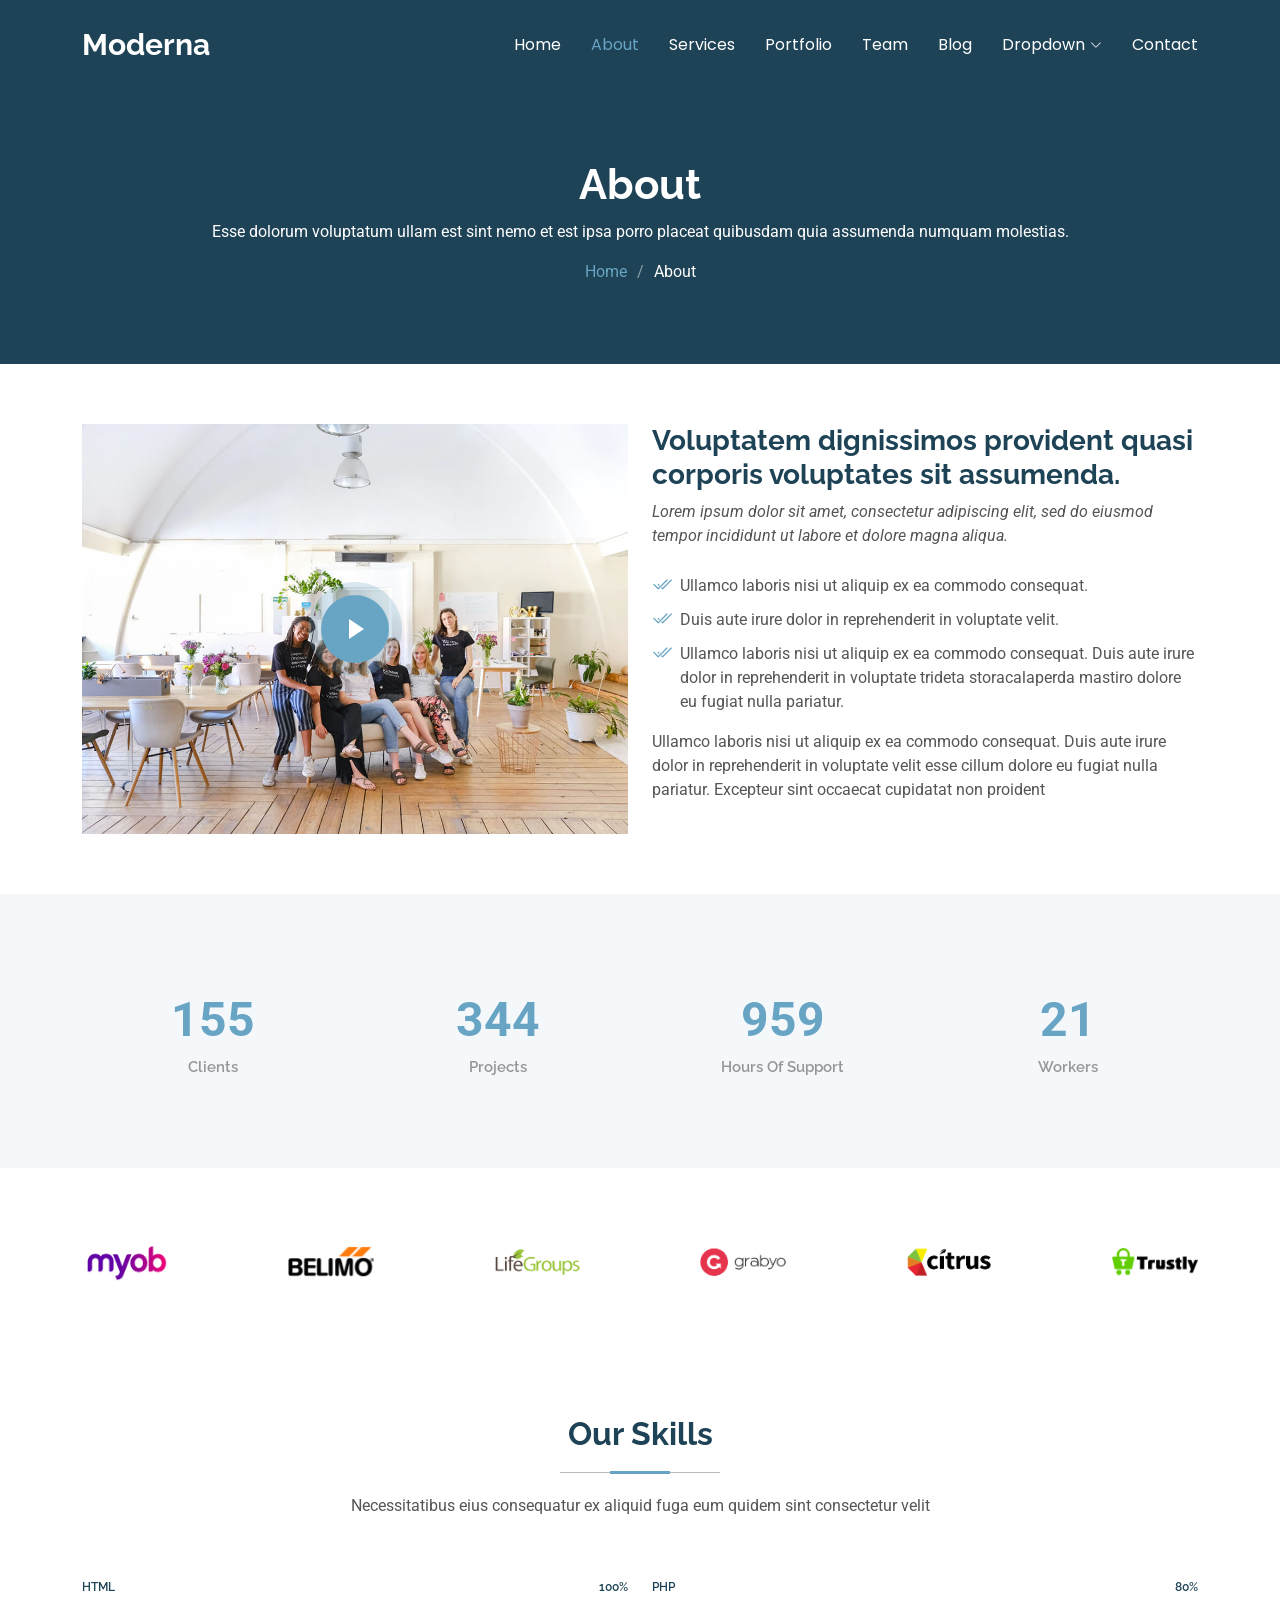
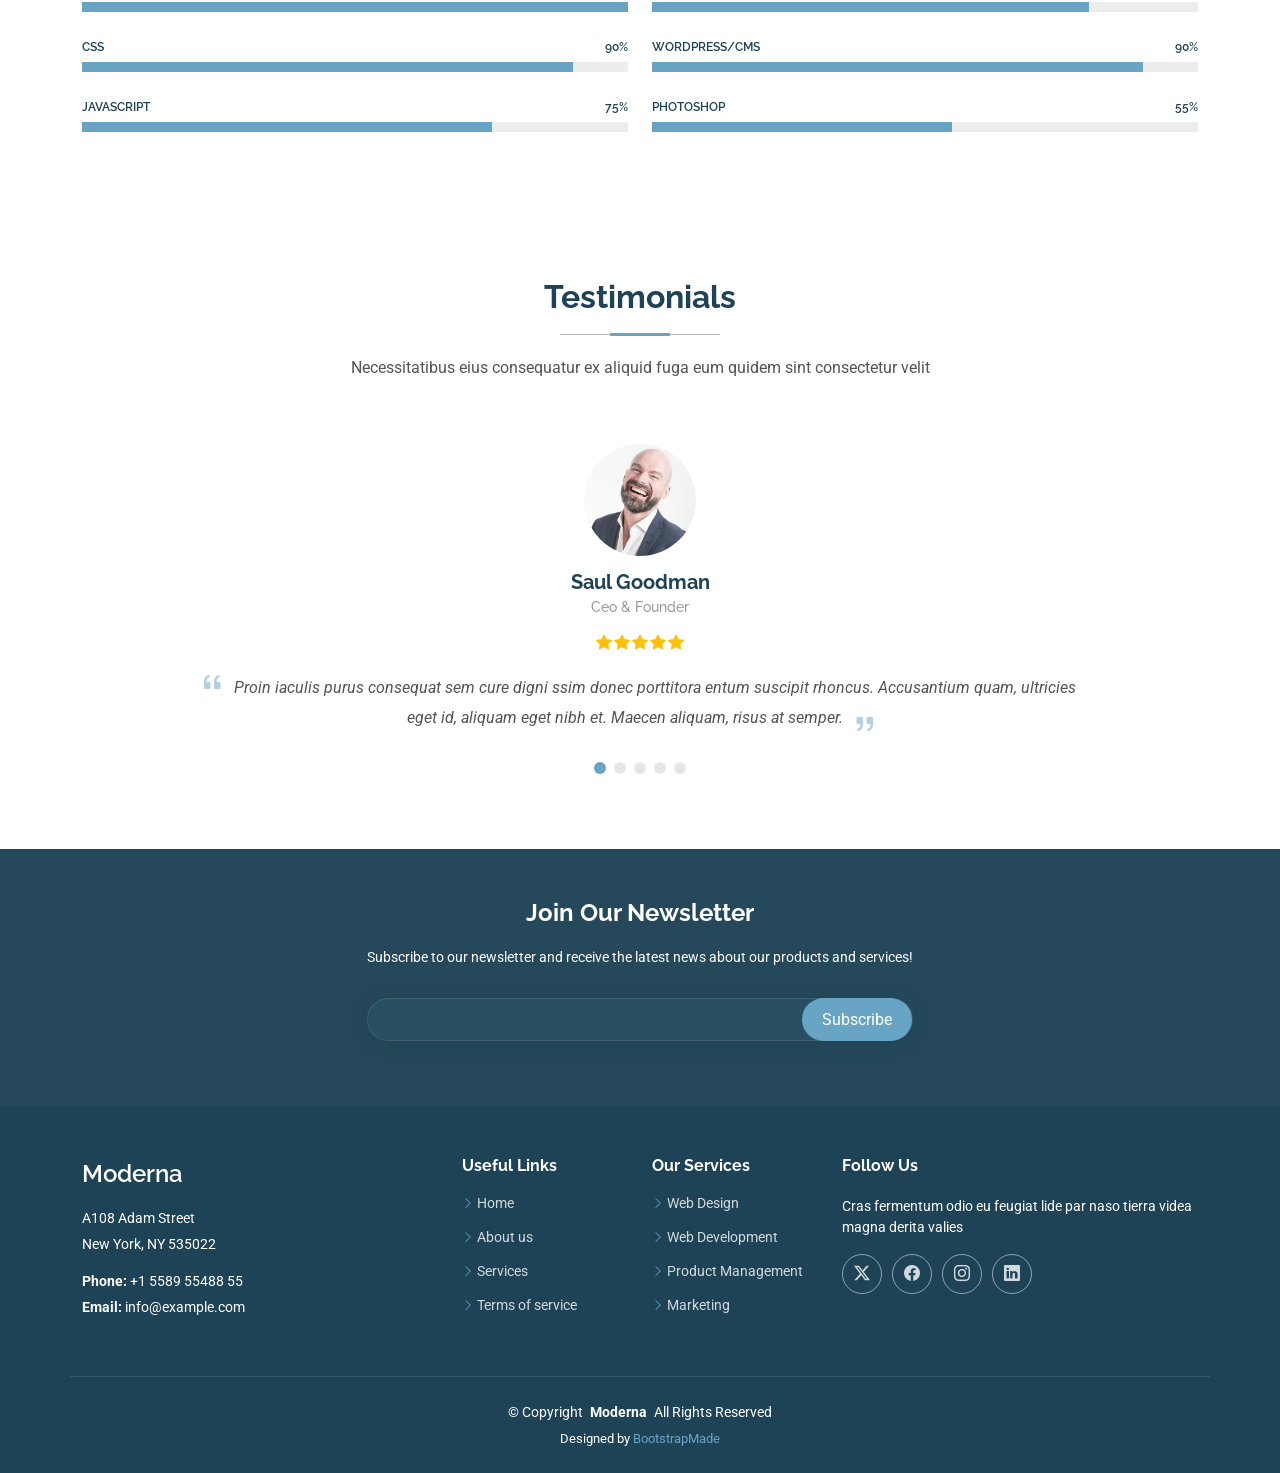
==== PubliExito/about.html @ c6a55972 "feat(front): Config gitignore" ====
<!DOCTYPE html>
<html lang="en">

<head>
  <meta charset="utf-8">
  <meta content="width=device-width, initial-scale=1.0" name="viewport">
  <title>About - Moderna Bootstrap Template</title>
  <meta name="description" content="">
  <meta name="keywords" content="">

  <!-- Favicons -->
  <link href="assets/img/favicon.png" rel="icon">
  <link href="assets/img/apple-touch-icon.png" rel="apple-touch-icon">

  <!-- Fonts -->
  <link href="https://fonts.googleapis.com" rel="preconnect">
  <link href="https://fonts.gstatic.com" rel="preconnect" crossorigin>
  <link href="https://fonts.googleapis.com/css2?family=Roboto:ital,wght@0,100;0,300;0,400;0,500;0,700;0,900;1,100;1,300;1,400;1,500;1,700;1,900&family=Poppins:ital,wght@0,100;0,200;0,300;0,400;0,500;0,600;0,700;0,800;0,900;1,100;1,200;1,300;1,400;1,500;1,600;1,700;1,800;1,900&family=Raleway:ital,wght@0,100;0,200;0,300;0,400;0,500;0,600;0,700;0,800;0,900;1,100;1,200;1,300;1,400;1,500;1,600;1,700;1,800;1,900&display=swap" rel="stylesheet">

  <!-- Vendor CSS Files -->
  <link href="assets/vendor/bootstrap/css/bootstrap.min.css" rel="stylesheet">
  <link href="assets/vendor/bootstrap-icons/bootstrap-icons.css" rel="stylesheet">
  <link href="assets/vendor/aos/aos.css" rel="stylesheet">
  <link href="assets/vendor/glightbox/css/glightbox.min.css" rel="stylesheet">
  <link href="assets/vendor/swiper/swiper-bundle.min.css" rel="stylesheet">

  <!-- Main CSS File -->
  <link href="assets/css/main.css" rel="stylesheet">

  <!-- =======================================================
  * Template Name: Moderna
  * Template URL: https://bootstrapmade.com/free-bootstrap-template-corporate-moderna/
  * Updated: Aug 07 2024 with Bootstrap v5.3.3
  * Author: BootstrapMade.com
  * License: https://bootstrapmade.com/license/
  ======================================================== -->
</head>

<body class="about-page">

  <header id="header" class="header d-flex align-items-center fixed-top">
    <div class="container-fluid container-xl position-relative d-flex align-items-center justify-content-between">

      <a href="index.html" class="logo d-flex align-items-center">
        <!-- Uncomment the line below if you also wish to use an image logo -->
        <!-- <img src="assets/img/logo.png" alt=""> -->
        <h1 class="sitename">Moderna</h1>
      </a>

      <nav id="navmenu" class="navmenu">
        <ul>
          <li><a href="index.html">Home</a></li>
          <li><a href="about.html" class="active">About</a></li>
          <li><a href="services.html">Services</a></li>
          <li><a href="portfolio.html">Portfolio</a></li>
          <li><a href="team.html">Team</a></li>
          <li><a href="blog.html">Blog</a></li>
          <li class="dropdown"><a href="#"><span>Dropdown</span> <i class="bi bi-chevron-down toggle-dropdown"></i></a>
            <ul>
              <li><a href="#">Dropdown 1</a></li>
              <li class="dropdown"><a href="#"><span>Deep Dropdown</span> <i class="bi bi-chevron-down toggle-dropdown"></i></a>
                <ul>
                  <li><a href="#">Deep Dropdown 1</a></li>
                  <li><a href="#">Deep Dropdown 2</a></li>
                  <li><a href="#">Deep Dropdown 3</a></li>
                  <li><a href="#">Deep Dropdown 4</a></li>
                  <li><a href="#">Deep Dropdown 5</a></li>
                </ul>
              </li>
              <li><a href="#">Dropdown 2</a></li>
              <li><a href="#">Dropdown 3</a></li>
              <li><a href="#">Dropdown 4</a></li>
            </ul>
          </li>
          <li><a href="contact.html">Contact</a></li>
        </ul>
        <i class="mobile-nav-toggle d-xl-none bi bi-list"></i>
      </nav>

    </div>
  </header>

  <main class="main">

    <!-- Page Title -->
    <div class="page-title dark-background">
      <div class="container position-relative">
        <h1>About</h1>
        <p>Esse dolorum voluptatum ullam est sint nemo et est ipsa porro placeat quibusdam quia assumenda numquam molestias.</p>
        <nav class="breadcrumbs">
          <ol>
            <li><a href="index.html">Home</a></li>
            <li class="current">About</li>
          </ol>
        </nav>
      </div>
    </div><!-- End Page Title -->

    <!-- About Section -->
    <section id="about" class="about section">

      <div class="container">

        <div class="row gy-4">
          <div class="col-lg-6 position-relative align-self-start" data-aos="fade-up" data-aos-delay="100">
            <img src="assets/img/about.jpg" class="img-fluid" alt="">
            <a href="https://www.youtube.com/watch?v=Y7f98aduVJ8" class="glightbox pulsating-play-btn"></a>
          </div>
          <div class="col-lg-6 content" data-aos="fade-up" data-aos-delay="200">
            <h3>Voluptatem dignissimos provident quasi corporis voluptates sit assumenda.</h3>
            <p class="fst-italic">
              Lorem ipsum dolor sit amet, consectetur adipiscing elit, sed do eiusmod tempor incididunt ut labore et dolore
              magna aliqua.
            </p>
            <ul>
              <li><i class="bi bi-check2-all"></i> <span>Ullamco laboris nisi ut aliquip ex ea commodo consequat.</span></li>
              <li><i class="bi bi-check2-all"></i> <span>Duis aute irure dolor in reprehenderit in voluptate velit.</span></li>
              <li><i class="bi bi-check2-all"></i> <span>Ullamco laboris nisi ut aliquip ex ea commodo consequat. Duis aute irure dolor in reprehenderit in voluptate trideta storacalaperda mastiro dolore eu fugiat nulla pariatur.</span></li>
            </ul>
            <p>
              Ullamco laboris nisi ut aliquip ex ea commodo consequat. Duis aute irure dolor in reprehenderit in voluptate
              velit esse cillum dolore eu fugiat nulla pariatur. Excepteur sint occaecat cupidatat non proident
            </p>
          </div>
        </div>

      </div>

    </section><!-- /About Section -->

    <!-- Stats Section -->
    <section id="stats" class="stats section light-background">

      <div class="container" data-aos="fade-up" data-aos-delay="100">

        <div class="row gy-4">

          <div class="col-lg-3 col-md-6">
            <div class="stats-item text-center w-100 h-100">
              <span data-purecounter-start="0" data-purecounter-end="232" data-purecounter-duration="1" class="purecounter"></span>
              <p>Clients</p>
            </div>
          </div><!-- End Stats Item -->

          <div class="col-lg-3 col-md-6">
            <div class="stats-item text-center w-100 h-100">
              <span data-purecounter-start="0" data-purecounter-end="521" data-purecounter-duration="1" class="purecounter"></span>
              <p>Projects</p>
            </div>
          </div><!-- End Stats Item -->

          <div class="col-lg-3 col-md-6">
            <div class="stats-item text-center w-100 h-100">
              <span data-purecounter-start="0" data-purecounter-end="1453" data-purecounter-duration="1" class="purecounter"></span>
              <p>Hours Of Support</p>
            </div>
          </div><!-- End Stats Item -->

          <div class="col-lg-3 col-md-6">
            <div class="stats-item text-center w-100 h-100">
              <span data-purecounter-start="0" data-purecounter-end="32" data-purecounter-duration="1" class="purecounter"></span>
              <p>Workers</p>
            </div>
          </div><!-- End Stats Item -->

        </div>

      </div>

    </section><!-- /Stats Section -->

    <!-- Clients Section -->
    <section id="clients" class="clients section">

      <div class="container">

        <div class="swiper init-swiper">
          <script type="application/json" class="swiper-config">
            {
              "loop": true,
              "speed": 600,
              "autoplay": {
                "delay": 5000
              },
              "slidesPerView": "auto",
              "pagination": {
                "el": ".swiper-pagination",
                "type": "bullets",
                "clickable": true
              },
              "breakpoints": {
                "320": {
                  "slidesPerView": 2,
                  "spaceBetween": 40
                },
                "480": {
                  "slidesPerView": 3,
                  "spaceBetween": 60
                },
                "640": {
                  "slidesPerView": 4,
                  "spaceBetween": 80
                },
                "992": {
                  "slidesPerView": 6,
                  "spaceBetween": 120
                }
              }
            }
          </script>
          <div class="swiper-wrapper align-items-center">
            <div class="swiper-slide"><img src="assets/img/clients/client-1.png" class="img-fluid" alt=""></div>
            <div class="swiper-slide"><img src="assets/img/clients/client-2.png" class="img-fluid" alt=""></div>
            <div class="swiper-slide"><img src="assets/img/clients/client-3.png" class="img-fluid" alt=""></div>
            <div class="swiper-slide"><img src="assets/img/clients/client-4.png" class="img-fluid" alt=""></div>
            <div class="swiper-slide"><img src="assets/img/clients/client-5.png" class="img-fluid" alt=""></div>
            <div class="swiper-slide"><img src="assets/img/clients/client-6.png" class="img-fluid" alt=""></div>
            <div class="swiper-slide"><img src="assets/img/clients/client-7.png" class="img-fluid" alt=""></div>
            <div class="swiper-slide"><img src="assets/img/clients/client-8.png" class="img-fluid" alt=""></div>
          </div>
        </div>

      </div>

    </section><!-- /Clients Section -->

    <!-- Skills Section -->
    <section id="skills" class="skills section">

      <!-- Section Title -->
      <div class="container section-title" data-aos="fade-up">
        <h2>Our Skills</h2>
        <p>Necessitatibus eius consequatur ex aliquid fuga eum quidem sint consectetur velit</p>
      </div><!-- End Section Title -->

      <div class="container" data-aos="fade-up" data-aos-delay="100">

        <div class="row skills-content skills-animation">

          <div class="col-lg-6">

            <div class="progress">
              <span class="skill"><span>HTML</span> <i class="val">100%</i></span>
              <div class="progress-bar-wrap">
                <div class="progress-bar" role="progressbar" aria-valuenow="100" aria-valuemin="0" aria-valuemax="100"></div>
              </div>
            </div><!-- End Skills Item -->

            <div class="progress">
              <span class="skill"><span>CSS</span> <i class="val">90%</i></span>
              <div class="progress-bar-wrap">
                <div class="progress-bar" role="progressbar" aria-valuenow="90" aria-valuemin="0" aria-valuemax="100"></div>
              </div>
            </div><!-- End Skills Item -->

            <div class="progress">
              <span class="skill"><span>JavaScript</span> <i class="val">75%</i></span>
              <div class="progress-bar-wrap">
                <div class="progress-bar" role="progressbar" aria-valuenow="75" aria-valuemin="0" aria-valuemax="100"></div>
              </div>
            </div><!-- End Skills Item -->

          </div>

          <div class="col-lg-6">

            <div class="progress">
              <span class="skill"><span>PHP</span> <i class="val">80%</i></span>
              <div class="progress-bar-wrap">
                <div class="progress-bar" role="progressbar" aria-valuenow="80" aria-valuemin="0" aria-valuemax="100"></div>
              </div>
            </div><!-- End Skills Item -->

            <div class="progress">
              <span class="skill"><span>WordPress/CMS</span> <i class="val">90%</i></span>
              <div class="progress-bar-wrap">
                <div class="progress-bar" role="progressbar" aria-valuenow="90" aria-valuemin="0" aria-valuemax="100"></div>
              </div>
            </div><!-- End Skills Item -->

            <div class="progress">
              <span class="skill"><span>Photoshop</span> <i class="val">55%</i></span>
              <div class="progress-bar-wrap">
                <div class="progress-bar" role="progressbar" aria-valuenow="55" aria-valuemin="0" aria-valuemax="100"></div>
              </div>
            </div><!-- End Skills Item -->

          </div>

        </div>

      </div>

    </section><!-- /Skills Section -->

    <!-- Testimonials Section -->
    <section id="testimonials" class="testimonials section">

      <!-- Section Title -->
      <div class="container section-title" data-aos="fade-up">
        <h2>Testimonials</h2>
        <p>Necessitatibus eius consequatur ex aliquid fuga eum quidem sint consectetur velit</p>
      </div><!-- End Section Title -->

      <div class="container" data-aos="fade-up" data-aos-delay="100">

        <div class="swiper init-swiper">
          <script type="application/json" class="swiper-config">
            {
              "loop": true,
              "speed": 600,
              "autoplay": {
                "delay": 5000
              },
              "slidesPerView": "auto",
              "pagination": {
                "el": ".swiper-pagination",
                "type": "bullets",
                "clickable": true
              }
            }
          </script>
          <div class="swiper-wrapper">

            <div class="swiper-slide">
              <div class="testimonial-item">
                <img src="assets/img/testimonials/testimonials-1.jpg" class="testimonial-img" alt="">
                <h3>Saul Goodman</h3>
                <h4>Ceo &amp; Founder</h4>
                <div class="stars">
                  <i class="bi bi-star-fill"></i><i class="bi bi-star-fill"></i><i class="bi bi-star-fill"></i><i class="bi bi-star-fill"></i><i class="bi bi-star-fill"></i>
                </div>
                <p>
                  <i class="bi bi-quote quote-icon-left"></i>
                  <span>Proin iaculis purus consequat sem cure digni ssim donec porttitora entum suscipit rhoncus. Accusantium quam, ultricies eget id, aliquam eget nibh et. Maecen aliquam, risus at semper.</span>
                  <i class="bi bi-quote quote-icon-right"></i>
                </p>
              </div>
            </div><!-- End testimonial item -->

            <div class="swiper-slide">
              <div class="testimonial-item">
                <img src="assets/img/testimonials/testimonials-2.jpg" class="testimonial-img" alt="">
                <h3>Sara Wilsson</h3>
                <h4>Designer</h4>
                <div class="stars">
                  <i class="bi bi-star-fill"></i><i class="bi bi-star-fill"></i><i class="bi bi-star-fill"></i><i class="bi bi-star-fill"></i><i class="bi bi-star-fill"></i>
                </div>
                <p>
                  <i class="bi bi-quote quote-icon-left"></i>
                  <span>Export tempor illum tamen malis malis eram quae irure esse labore quem cillum quid cillum eram malis quorum velit fore eram velit sunt aliqua noster fugiat irure amet legam anim culpa.</span>
                  <i class="bi bi-quote quote-icon-right"></i>
                </p>
              </div>
            </div><!-- End testimonial item -->

            <div class="swiper-slide">
              <div class="testimonial-item">
                <img src="assets/img/testimonials/testimonials-3.jpg" class="testimonial-img" alt="">
                <h3>Jena Karlis</h3>
                <h4>Store Owner</h4>
                <div class="stars">
                  <i class="bi bi-star-fill"></i><i class="bi bi-star-fill"></i><i class="bi bi-star-fill"></i><i class="bi bi-star-fill"></i><i class="bi bi-star-fill"></i>
                </div>
                <p>
                  <i class="bi bi-quote quote-icon-left"></i>
                  <span>Enim nisi quem export duis labore cillum quae magna enim sint quorum nulla quem veniam duis minim tempor labore quem eram duis noster aute amet eram fore quis sint minim.</span>
                  <i class="bi bi-quote quote-icon-right"></i>
                </p>
              </div>
            </div><!-- End testimonial item -->

            <div class="swiper-slide">
              <div class="testimonial-item">
                <img src="assets/img/testimonials/testimonials-4.jpg" class="testimonial-img" alt="">
                <h3>Matt Brandon</h3>
                <h4>Freelancer</h4>
                <div class="stars">
                  <i class="bi bi-star-fill"></i><i class="bi bi-star-fill"></i><i class="bi bi-star-fill"></i><i class="bi bi-star-fill"></i><i class="bi bi-star-fill"></i>
                </div>
                <p>
                  <i class="bi bi-quote quote-icon-left"></i>
                  <span>Fugiat enim eram quae cillum dolore dolor amet nulla culpa multos export minim fugiat minim velit minim dolor enim duis veniam ipsum anim magna sunt elit fore quem dolore labore illum veniam.</span>
                  <i class="bi bi-quote quote-icon-right"></i>
                </p>
              </div>
            </div><!-- End testimonial item -->

            <div class="swiper-slide">
              <div class="testimonial-item">
                <img src="assets/img/testimonials/testimonials-5.jpg" class="testimonial-img" alt="">
                <h3>John Larson</h3>
                <h4>Entrepreneur</h4>
                <div class="stars">
                  <i class="bi bi-star-fill"></i><i class="bi bi-star-fill"></i><i class="bi bi-star-fill"></i><i class="bi bi-star-fill"></i><i class="bi bi-star-fill"></i>
                </div>
                <p>
                  <i class="bi bi-quote quote-icon-left"></i>
                  <span>Quis quorum aliqua sint quem legam fore sunt eram irure aliqua veniam tempor noster veniam enim culpa labore duis sunt culpa nulla illum cillum fugiat legam esse veniam culpa fore nisi cillum quid.</span>
                  <i class="bi bi-quote quote-icon-right"></i>
                </p>
              </div>
            </div><!-- End testimonial item -->

          </div>
          <div class="swiper-pagination"></div>
        </div>

      </div>

    </section><!-- /Testimonials Section -->

  </main>

  <footer id="footer" class="footer dark-background">

    <div class="footer-newsletter">
      <div class="container">
        <div class="row justify-content-center text-center">
          <div class="col-lg-6">
            <h4>Join Our Newsletter</h4>
            <p>Subscribe to our newsletter and receive the latest news about our products and services!</p>
            <form action="forms/newsletter.php" method="post" class="php-email-form">
              <div class="newsletter-form"><input type="email" name="email"><input type="submit" value="Subscribe"></div>
              <div class="loading">Loading</div>
              <div class="error-message"></div>
              <div class="sent-message">Your subscription request has been sent. Thank you!</div>
            </form>
          </div>
        </div>
      </div>
    </div>

    <div class="container footer-top">
      <div class="row gy-4">
        <div class="col-lg-4 col-md-6 footer-about">
          <a href="index.html" class="d-flex align-items-center">
            <span class="sitename">Moderna</span>
          </a>
          <div class="footer-contact pt-3">
            <p>A108 Adam Street</p>
            <p>New York, NY 535022</p>
            <p class="mt-3"><strong>Phone:</strong> <span>+1 5589 55488 55</span></p>
            <p><strong>Email:</strong> <span>info@example.com</span></p>
          </div>
        </div>

        <div class="col-lg-2 col-md-3 footer-links">
          <h4>Useful Links</h4>
          <ul>
            <li><i class="bi bi-chevron-right"></i> <a href="#">Home</a></li>
            <li><i class="bi bi-chevron-right"></i> <a href="#">About us</a></li>
            <li><i class="bi bi-chevron-right"></i> <a href="#">Services</a></li>
            <li><i class="bi bi-chevron-right"></i> <a href="#">Terms of service</a></li>
          </ul>
        </div>

        <div class="col-lg-2 col-md-3 footer-links">
          <h4>Our Services</h4>
          <ul>
            <li><i class="bi bi-chevron-right"></i> <a href="#">Web Design</a></li>
            <li><i class="bi bi-chevron-right"></i> <a href="#">Web Development</a></li>
            <li><i class="bi bi-chevron-right"></i> <a href="#">Product Management</a></li>
            <li><i class="bi bi-chevron-right"></i> <a href="#">Marketing</a></li>
          </ul>
        </div>

        <div class="col-lg-4 col-md-12">
          <h4>Follow Us</h4>
          <p>Cras fermentum odio eu feugiat lide par naso tierra videa magna derita valies</p>
          <div class="social-links d-flex">
            <a href=""><i class="bi bi-twitter-x"></i></a>
            <a href=""><i class="bi bi-facebook"></i></a>
            <a href=""><i class="bi bi-instagram"></i></a>
            <a href=""><i class="bi bi-linkedin"></i></a>
          </div>
        </div>

      </div>
    </div>

    <div class="container copyright text-center mt-4">
      <p>© <span>Copyright</span> <strong class="px-1 sitename">Moderna</strong> <span>All Rights Reserved</span></p>
      <div class="credits">
        <!-- All the links in the footer should remain intact. -->
        <!-- You can delete the links only if you've purchased the pro version. -->
        <!-- Licensing information: https://bootstrapmade.com/license/ -->
        <!-- Purchase the pro version with working PHP/AJAX contact form: [buy-url] -->
        Designed by <a href="https://bootstrapmade.com/">BootstrapMade</a>
      </div>
    </div>

  </footer>

  <!-- Scroll Top -->
  <a href="#" id="scroll-top" class="scroll-top d-flex align-items-center justify-content-center"><i class="bi bi-arrow-up-short"></i></a>

  <!-- Preloader -->
  <div id="preloader"></div>

  <!-- Vendor JS Files -->
  <script src="assets/vendor/bootstrap/js/bootstrap.bundle.min.js"></script>
  <script src="assets/vendor/php-email-form/validate.js"></script>
  <script src="assets/vendor/aos/aos.js"></script>
  <script src="assets/vendor/glightbox/js/glightbox.min.js"></script>
  <script src="assets/vendor/purecounter/purecounter_vanilla.js"></script>
  <script src="assets/vendor/swiper/swiper-bundle.min.js"></script>
  <script src="assets/vendor/waypoints/noframework.waypoints.js"></script>
  <script src="assets/vendor/imagesloaded/imagesloaded.pkgd.min.js"></script>
  <script src="assets/vendor/isotope-layout/isotope.pkgd.min.js"></script>

  <!-- Main JS File -->
  <script src="assets/js/main.js"></script>

</body>

</html>
---- PubliExito/assets/css/main.css ----
/**
* Template Name: Moderna
* Template URL: https://bootstrapmade.com/free-bootstrap-template-corporate-moderna/
* Updated: Aug 07 2024 with Bootstrap v5.3.3
* Author: BootstrapMade.com
* License: https://bootstrapmade.com/license/
*/

/*--------------------------------------------------------------
# Font & Color Variables
# Help: https://bootstrapmade.com/color-system/
--------------------------------------------------------------*/
/* Fonts */
:root {
  --default-font: "Roboto",  system-ui, -apple-system, "Segoe UI", Roboto, "Helvetica Neue", Arial, "Noto Sans", "Liberation Sans", sans-serif, "Apple Color Emoji", "Segoe UI Emoji", "Segoe UI Symbol", "Noto Color Emoji";
  --heading-font: "Raleway",  sans-serif;
  --nav-font: "Poppins",  sans-serif;
}

/* Global Colors - The following color variables are used throughout the website. Updating them here will change the color scheme of the entire website */
:root { 
  --background-color: #ffffff; /* Background color for the entire website, including individual sections */
  --default-color: #555555; /* Default color used for the majority of the text content across the entire website */
  --heading-color: #1e4356; /* Color for headings, subheadings and title throughout the website */
  --accent-color: #68a4c4; /* Accent color that represents your brand on the website. It's used for buttons, links, and other elements that need to stand out */
  --surface-color: #ffffff; /* The surface color is used as a background of boxed elements within sections, such as cards, icon boxes, or other elements that require a visual separation from the global background. */
  --contrast-color: #ffffff; /* Contrast color for text, ensuring readability against backgrounds of accent, heading, or default colors. */
}

/* Nav Menu Colors - The following color variables are used specifically for the navigation menu. They are separate from the global colors to allow for more customization options */
:root {
  --nav-color: #ffffff;  /* The default color of the main navmenu links */
  --nav-hover-color: #68a4c4; /* Applied to main navmenu links when they are hovered over or active */
  --nav-mobile-background-color: #ffffff; /* Used as the background color for mobile navigation menu */
  --nav-dropdown-background-color: #ffffff; /* Used as the background color for dropdown items that appear when hovering over primary navigation items */
  --nav-dropdown-color: #555555; /* Used for navigation links of the dropdown items in the navigation menu. */
  --nav-dropdown-hover-color: #68a4c4; /* Similar to --nav-hover-color, this color is applied to dropdown navigation links when they are hovered over. */
}

/* Color Presets - These classes override global colors when applied to any section or element, providing reuse of the sam color scheme. */

.light-background {
  --background-color: #f4f8fb;
  --surface-color: #ffffff;
}

.dark-background {
  --background-color: #1e4356;
  --default-color: #ffffff;
  --heading-color: #ffffff;
  --surface-color: #284e62;
  --contrast-color: #ffffff;
}

/* Smooth scroll */
:root {
  scroll-behavior: smooth;
}

/*--------------------------------------------------------------
# General Styling & Shared Classes
--------------------------------------------------------------*/
body {
  color: var(--default-color);
  background-color: var(--background-color);
  font-family: var(--default-font);
}

a {
  color: var(--accent-color);
  text-decoration: none;
  transition: 0.3s;
}

a:hover {
  color: color-mix(in srgb, var(--accent-color), transparent 25%);
  text-decoration: none;
}

h1,
h2,
h3,
h4,
h5,
h6 {
  color: var(--heading-color);
  font-family: var(--heading-font);
}

/* PHP Email Form Messages
------------------------------*/
.php-email-form .error-message {
  display: none;
  background: #df1529;
  color: #ffffff;
  text-align: left;
  padding: 15px;
  margin-bottom: 24px;
  font-weight: 600;
}

.php-email-form .sent-message {
  display: none;
  color: #ffffff;
  background: #059652;
  text-align: center;
  padding: 15px;
  margin-bottom: 24px;
  font-weight: 600;
}

.php-email-form .loading {
  display: none;
  background: var(--surface-color);
  text-align: center;
  padding: 15px;
  margin-bottom: 24px;
}

.php-email-form .loading:before {
  content: "";
  display: inline-block;
  border-radius: 50%;
  width: 24px;
  height: 24px;
  margin: 0 10px -6px 0;
  border: 3px solid var(--accent-color);
  border-top-color: var(--surface-color);
  animation: php-email-form-loading 1s linear infinite;
}

@keyframes php-email-form-loading {
  0% {
    transform: rotate(0deg);
  }

  100% {
    transform: rotate(360deg);
  }
}

/* Pulsating Play Button
------------------------------*/
.pulsating-play-btn {
  width: 94px;
  height: 94px;
  background: radial-gradient(var(--accent-color) 50%, color-mix(in srgb, var(--accent-color), transparent 75%) 52%);
  border-radius: 50%;
  display: block;
  position: relative;
  overflow: hidden;
}

.pulsating-play-btn:before {
  content: "";
  position: absolute;
  width: 120px;
  height: 120px;
  animation-delay: 0s;
  animation: pulsate-play-btn 2s;
  animation-direction: forwards;
  animation-iteration-count: infinite;
  animation-timing-function: steps;
  opacity: 1;
  border-radius: 50%;
  border: 5px solid color-mix(in srgb, var(--accent-color), transparent 30%);
  top: -15%;
  left: -15%;
  background: rgba(198, 16, 0, 0);
}

.pulsating-play-btn:after {
  content: "";
  position: absolute;
  left: 50%;
  top: 50%;
  transform: translateX(-40%) translateY(-50%);
  width: 0;
  height: 0;
  border-top: 10px solid transparent;
  border-bottom: 10px solid transparent;
  border-left: 15px solid #fff;
  z-index: 100;
  transition: all 400ms cubic-bezier(0.55, 0.055, 0.675, 0.19);
}

.pulsating-play-btn:hover:before {
  content: "";
  position: absolute;
  left: 50%;
  top: 50%;
  transform: translateX(-40%) translateY(-50%);
  width: 0;
  height: 0;
  border: none;
  border-top: 10px solid transparent;
  border-bottom: 10px solid transparent;
  border-left: 15px solid #fff;
  z-index: 200;
  animation: none;
  border-radius: 0;
}

.pulsating-play-btn:hover:after {
  border-left: 15px solid var(--accent-color);
  transform: scale(20);
}

@keyframes pulsate-play-btn {
  0% {
    transform: scale(0.6, 0.6);
    opacity: 1;
  }

  100% {
    transform: scale(1, 1);
    opacity: 0;
  }
}

/*--------------------------------------------------------------
# Global Header
--------------------------------------------------------------*/
.header {
  --background-color: rgba(255, 255, 255, 0);
  --default-color: #ffffff;
  --heading-color: #ffffff;
  color: var(--default-color);
  background-color: var(--background-color);
  padding: 15px 0;
  transition: all 0.5s;
  z-index: 997;
}

.header .logo {
  line-height: 1;
}

.header .logo img {
  max-height: 32px;
  margin-right: 8px;
}

.header .logo h1 {
  font-size: 30px;
  margin: 0;
  font-weight: 700;
  color: var(--heading-color);
}

/* Global Header on Scroll
------------------------------*/
.scrolled .header {
  --background-color: #1e4356;
}

/*--------------------------------------------------------------
# Navigation Menu
--------------------------------------------------------------*/
/* Navmenu - Desktop */
@media (min-width: 1200px) {
  .navmenu {
    padding: 0;
  }

  .navmenu ul {
    margin: 0;
    padding: 0;
    display: flex;
    list-style: none;
    align-items: center;
  }

  .navmenu li {
    position: relative;
  }

  .navmenu a,
  .navmenu a:focus {
    color: var(--nav-color);
    padding: 18px 15px;
    font-size: 16px;
    font-family: var(--nav-font);
    font-weight: 400;
    display: flex;
    align-items: center;
    justify-content: space-between;
    white-space: nowrap;
    transition: 0.3s;
  }

  .navmenu a i,
  .navmenu a:focus i {
    font-size: 12px;
    line-height: 0;
    margin-left: 5px;
    transition: 0.3s;
  }

  .navmenu li:last-child a {
    padding-right: 0;
  }

  .navmenu li:hover>a,
  .navmenu .active,
  .navmenu .active:focus {
    color: var(--nav-hover-color);
  }

  .navmenu .dropdown ul {
    margin: 0;
    padding: 10px 0;
    background: var(--nav-dropdown-background-color);
    display: block;
    position: absolute;
    visibility: hidden;
    left: 14px;
    top: 130%;
    opacity: 0;
    transition: 0.3s;
    border-radius: 4px;
    z-index: 99;
    box-shadow: 0px 0px 30px rgba(0, 0, 0, 0.1);
  }

  .navmenu .dropdown ul li {
    min-width: 200px;
  }

  .navmenu .dropdown ul a {
    padding: 10px 20px;
    font-size: 15px;
    text-transform: none;
    color: var(--nav-dropdown-color);
  }

  .navmenu .dropdown ul a i {
    font-size: 12px;
  }

  .navmenu .dropdown ul a:hover,
  .navmenu .dropdown ul .active:hover,
  .navmenu .dropdown ul li:hover>a {
    color: var(--nav-dropdown-hover-color);
  }

  .navmenu .dropdown:hover>ul {
    opacity: 1;
    top: 100%;
    visibility: visible;
  }

  .navmenu .dropdown .dropdown ul {
    top: 0;
    left: -90%;
    visibility: hidden;
  }

  .navmenu .dropdown .dropdown:hover>ul {
    opacity: 1;
    top: 0;
    left: -100%;
    visibility: visible;
  }
}

/* Navmenu - Mobile */
@media (max-width: 1199px) {
  .mobile-nav-toggle {
    color: var(--nav-color);
    font-size: 28px;
    line-height: 0;
    margin-right: 10px;
    cursor: pointer;
    transition: color 0.3s;
  }

  .navmenu {
    padding: 0;
    z-index: 9997;
  }

  .navmenu ul {
    display: none;
    list-style: none;
    position: absolute;
    inset: 60px 20px 20px 20px;
    padding: 10px 0;
    margin: 0;
    border-radius: 6px;
    background-color: var(--nav-mobile-background-color);
    overflow-y: auto;
    transition: 0.3s;
    z-index: 9998;
    box-shadow: 0px 0px 30px rgba(0, 0, 0, 0.1);
  }

  .navmenu a,
  .navmenu a:focus {
    color: var(--nav-dropdown-color);
    padding: 10px 20px;
    font-family: var(--nav-font);
    font-size: 17px;
    font-weight: 500;
    display: flex;
    align-items: center;
    justify-content: space-between;
    white-space: nowrap;
    transition: 0.3s;
  }

  .navmenu a i,
  .navmenu a:focus i {
    font-size: 12px;
    line-height: 0;
    margin-left: 5px;
    width: 30px;
    height: 30px;
    display: flex;
    align-items: center;
    justify-content: center;
    border-radius: 50%;
    transition: 0.3s;
    background-color: color-mix(in srgb, var(--accent-color), transparent 90%);
  }

  .navmenu a i:hover,
  .navmenu a:focus i:hover {
    background-color: var(--accent-color);
    color: var(--contrast-color);
  }

  .navmenu a:hover,
  .navmenu .active,
  .navmenu .active:focus {
    color: var(--nav-dropdown-hover-color);
  }

  .navmenu .active i,
  .navmenu .active:focus i {
    background-color: var(--accent-color);
    color: var(--contrast-color);
    transform: rotate(180deg);
  }

  .navmenu .dropdown ul {
    position: static;
    display: none;
    z-index: 99;
    padding: 10px 0;
    margin: 10px 20px;
    background-color: var(--nav-dropdown-background-color);
    border: 1px solid color-mix(in srgb, var(--default-color), transparent 90%);
    box-shadow: none;
    transition: all 0.5s ease-in-out;
  }

  .navmenu .dropdown ul ul {
    background-color: rgba(33, 37, 41, 0.1);
  }

  .navmenu .dropdown>.dropdown-active {
    display: block;
    background-color: rgba(33, 37, 41, 0.03);
  }

  .mobile-nav-active {
    overflow: hidden;
  }

  .mobile-nav-active .mobile-nav-toggle {
    color: #fff;
    position: absolute;
    font-size: 32px;
    top: 15px;
    right: 15px;
    margin-right: 0;
    z-index: 9999;
  }

  .mobile-nav-active .navmenu {
    position: fixed;
    overflow: hidden;
    inset: 0;
    background: rgba(33, 37, 41, 0.8);
    transition: 0.3s;
  }

  .mobile-nav-active .navmenu>ul {
    display: block;
  }
}

/*--------------------------------------------------------------
# Global Footer
--------------------------------------------------------------*/
.footer {
  color: var(--default-color);
  background-color: var(--background-color);
  font-size: 14px;
  position: relative;
}

.footer .footer-newsletter {
  background-color: color-mix(in srgb, var(--default-color), transparent 97%);
  padding: 50px 0;
}

.footer .footer-newsletter h4 {
  font-size: 24px;
}

.footer .footer-newsletter .newsletter-form {
  margin-top: 30px;
  margin-bottom: 15px;
  padding: 6px 8px;
  position: relative;
  border-radius: 4px;
  background-color: var(--surface-color);
  border: 1px solid color-mix(in srgb, var(--default-color), transparent 90%);
  box-shadow: 0px 2px 25px rgba(0, 0, 0, 0.1);
  display: flex;
  transition: 0.3s;
  border-radius: 50px;
}

.footer .footer-newsletter .newsletter-form:focus-within {
  border-color: var(--accent-color);
}

.footer .footer-newsletter .newsletter-form input[type=email] {
  border: 0;
  padding: 4px;
  width: 100%;
  background-color: var(--surface-color);
  color: var(--default-color);
}

.footer .footer-newsletter .newsletter-form input[type=email]:focus-visible {
  outline: none;
}

.footer .footer-newsletter .newsletter-form input[type=submit] {
  border: 0;
  font-size: 16px;
  padding: 0 20px;
  margin: -7px -8px -7px 0;
  background: var(--accent-color);
  color: var(--contrast-color);
  transition: 0.3s;
  border-radius: 50px;
}

.footer .footer-newsletter .newsletter-form input[type=submit]:hover {
  background: color-mix(in srgb, var(--accent-color), transparent 20%);
}

.footer .footer-top {
  padding-top: 50px;
}

.footer .social-links a {
  display: flex;
  align-items: center;
  justify-content: center;
  width: 40px;
  height: 40px;
  border-radius: 50%;
  border: 1px solid color-mix(in srgb, var(--default-color), transparent 50%);
  font-size: 16px;
  color: color-mix(in srgb, var(--default-color), transparent 20%);
  margin-right: 10px;
  transition: 0.3s;
}

.footer .social-links a:hover {
  color: var(--accent-color);
  border-color: var(--accent-color);
}

.footer h4 {
  font-size: 16px;
  font-weight: bold;
  position: relative;
  padding-bottom: 12px;
}

.footer .footer-links {
  margin-bottom: 30px;
}

.footer .footer-links ul {
  list-style: none;
  padding: 0;
  margin: 0;
}

.footer .footer-links ul i {
  margin-right: 3px;
  font-size: 12px;
  line-height: 0;
  color: var(--accent-color);
}

.footer .footer-links ul li {
  padding: 10px 0;
  display: flex;
  align-items: center;
}

.footer .footer-links ul li:first-child {
  padding-top: 0;
}

.footer .footer-links ul a {
  display: inline-block;
  color: color-mix(in srgb, var(--default-color), transparent 20%);
  line-height: 1;
}

.footer .footer-links ul a:hover {
  color: var(--accent-color);
}

.footer .footer-about a {
  color: var(--heading-color);
  font-size: 24px;
  font-weight: 600;
  font-family: var(--heading-font);
}

.footer .footer-contact p {
  margin-bottom: 5px;
}

.footer .copyright {
  padding: 25px 0;
  border-top: 1px solid color-mix(in srgb, var(--default-color), transparent 90%);
}

.footer .copyright p {
  margin-bottom: 0;
}

.footer .credits {
  margin-top: 6px;
  font-size: 13px;
}

/*--------------------------------------------------------------
# Preloader
--------------------------------------------------------------*/
#preloader {
  position: fixed;
  inset: 0;
  z-index: 999999;
  overflow: hidden;
  background: var(--background-color);
  transition: all 0.6s ease-out;
}

#preloader:before {
  content: "";
  position: fixed;
  top: calc(50% - 30px);
  left: calc(50% - 30px);
  border: 6px solid #ffffff;
  border-color: var(--accent-color) transparent var(--accent-color) transparent;
  border-radius: 50%;
  width: 60px;
  height: 60px;
  animation: animate-preloader 1.5s linear infinite;
}

@keyframes animate-preloader {
  0% {
    transform: rotate(0deg);
  }

  100% {
    transform: rotate(360deg);
  }
}

/*--------------------------------------------------------------
# Scroll Top Button
--------------------------------------------------------------*/
.scroll-top {
  position: fixed;
  visibility: hidden;
  opacity: 0;
  right: 15px;
  bottom: 15px;
  z-index: 99999;
  background-color: var(--accent-color);
  width: 40px;
  height: 40px;
  border-radius: 4px;
  transition: all 0.4s;
}

.scroll-top i {
  font-size: 24px;
  color: var(--contrast-color);
  line-height: 0;
}

.scroll-top:hover {
  background-color: color-mix(in srgb, var(--accent-color), transparent 20%);
  color: var(--contrast-color);
}

.scroll-top.active {
  visibility: visible;
  opacity: 1;
}

/*--------------------------------------------------------------
# Disable aos animation delay on mobile devices
--------------------------------------------------------------*/
@media screen and (max-width: 768px) {
  [data-aos-delay] {
    transition-delay: 0 !important;
  }
}

/*--------------------------------------------------------------
# Global Page Titles & Breadcrumbs
--------------------------------------------------------------*/
.page-title {
  color: var(--default-color);
  background-color: var(--background-color);
  padding: 160px 0 80px 0;
  text-align: center;
  position: relative;
}

.page-title:before {
  content: "";
  background-color: color-mix(in srgb, var(--background-color), transparent 50%);
  position: absolute;
  inset: 0;
}

.page-title h1 {
  font-size: 42px;
  font-weight: 700;
  margin-bottom: 10px;
}

.page-title .breadcrumbs ol {
  display: flex;
  flex-wrap: wrap;
  list-style: none;
  justify-content: center;
  padding: 0;
  margin: 0;
  font-size: 16px;
  font-weight: 400;
}

.page-title .breadcrumbs ol li+li {
  padding-left: 10px;
}

.page-title .breadcrumbs ol li+li::before {
  content: "/";
  display: inline-block;
  padding-right: 10px;
  color: color-mix(in srgb, var(--default-color), transparent 50%);
}

/*--------------------------------------------------------------
# Global Sections
--------------------------------------------------------------*/
section,
.section {
  color: var(--default-color);
  background-color: var(--background-color);
  padding: 60px 0;
  scroll-margin-top: 90px;
  overflow: clip;
}

@media (max-width: 1199px) {

  section,
  .section {
    scroll-margin-top: 66px;
  }
}

/*--------------------------------------------------------------
# Global Section Titles
--------------------------------------------------------------*/
.section-title {
  text-align: center;
  padding-bottom: 60px;
  position: relative;
}

.section-title h2 {
  font-size: 32px;
  font-weight: 700;
  margin-bottom: 20px;
  padding-bottom: 20px;
  position: relative;
}

.section-title h2:before {
  content: "";
  position: absolute;
  display: block;
  width: 160px;
  height: 1px;
  background: color-mix(in srgb, var(--default-color), transparent 60%);
  left: 0;
  right: 0;
  bottom: 1px;
  margin: auto;
}

.section-title h2::after {
  content: "";
  position: absolute;
  display: block;
  width: 60px;
  height: 3px;
  background: var(--accent-color);
  left: 0;
  right: 0;
  bottom: 0;
  margin: auto;
}

.section-title p {
  margin-bottom: 0;
}

/*--------------------------------------------------------------
# Hero Section
--------------------------------------------------------------*/
.hero {
  width: 100%;
  min-height: 80vh;
  overflow: hidden;
  display: flex;
  align-items: center;
  position: relative;
  background-color: transparent;
}

.hero::after {
  content: "";
  position: absolute;
  left: 50%;
  top: 0;
  width: 130%;
  height: 95%;
  background: linear-gradient(to right, color-mix(in srgb, var(--background-color), transparent 90%), var(--background-color)), url("../img/hero-bg.jpg") center top no-repeat;
  background-size: cover;
  z-index: 0;
  border-radius: 0 0 50% 50%;
  transform: translateX(-50%) rotate(0deg);
}

.hero::before {
  content: "";
  position: absolute;
  left: 50%;
  top: 0;
  width: 130%;
  height: 96%;
  background: var(--background-color);
  opacity: 0.3;
  z-index: 0;
  border-radius: 0 0 50% 50%;
  transform: translateX(-50%) translateY(18px) rotate(2deg);
}

.hero img {
  position: absolute;
  inset: 0;
  display: block;
  width: 100%;
  height: 100%;
  object-fit: cover;
  z-index: 1;
}

.hero .carousel {
  position: relative;
  width: 100%;
  display: flex;
  align-items: center;
  z-index: 3;
}

.hero .carousel-container {
  display: flex;
  justify-content: center;
  align-items: center;
  flex-direction: column;
  text-align: center;
}

.hero h2 {
  margin-bottom: 30px;
  font-size: 48px;
  font-weight: 700;
  animation: fadeInDown 1s both;
  display: block;
}

.hero p {
  width: 80%;
  margin: 0 auto 30px auto;
  color: color-mix(in srgb, var(--default-color), transparent 20%);
  animation: fadeInDown 1s both 0.2s;
}

.hero .carousel-control-prev,
.hero .carousel-control-next {
  width: 10%;
}

.hero .carousel-control-next-icon,
.hero .carousel-control-prev-icon {
  background: none;
  font-size: 48px;
  line-height: 1;
  width: auto;
  height: auto;
}

.hero .btn-get-started {
  font-weight: 500;
  font-size: 14px;
  letter-spacing: 1px;
  display: inline-block;
  padding: 12px 32px;
  border-radius: 50px;
  transition: 0.5s;
  line-height: 1;
  margin: 10px;
  color: var(--default-color);
  animation: fadeInUp 1s both 0.4s;
  border: 2px solid var(--accent-color);
}

.hero .btn-get-started:hover {
  background: var(--accent-color);
  color: var(--contrast-color);
  text-decoration: none;
}

.hero .carousel-indicators {
  bottom: -60px;
}

.hero .carousel-indicators li {
  cursor: pointer;
  background: var(--default-color);
  overflow: hidden;
  border: 0;
  width: 12px;
  height: 12px;
  border-radius: 50px;
  opacity: 0.3;
  transition: 0.3s;
}

.hero .carousel-indicators li.active {
  opacity: 1;
  background: var(--accent-color);
}

@media (min-width: 1024px) {
  .hero p {
    width: 60%;
  }

  .hero .carousel-control-prev,
  .hero .carousel-control-next {
    width: 5%;
  }
}

@media (max-width: 768px),
(max-height: 700px) {
  .hero h2 {
    font-size: 28px;
  }
}

@keyframes fadeInUp {
  from {
    opacity: 0;
    transform: translate3d(0, 100%, 0);
  }

  to {
    opacity: 1;
    transform: translate3d(0, 0, 0);
  }
}

@keyframes fadeInDown {
  from {
    opacity: 0;
    transform: translate3d(0, -100%, 0);
  }

  to {
    opacity: 1;
    transform: translate3d(0, 0, 0);
  }
}

/*--------------------------------------------------------------
# Featured Services Section
--------------------------------------------------------------*/
.featured-services {
  --cyan-color: #0dcaf0;
  --orange-color: #fd7e14;
  --teal-color: #20c997;
  --red-color: #df1529;
}

.featured-services .service-item {
  background-color: var(--surface-color);
  box-shadow: 0px 5px 90px 0px rgba(0, 0, 0, 0.1);
  height: 100%;
  padding: 40px 30px;
  text-align: center;
  transition: 0.3s;
  border-radius: 5px;
  border: 1px solid transparent;
}

.featured-services .service-item .icon {
  margin: 0 auto;
  width: 64px;
  height: 64px;
  display: flex;
  border-radius: 50%;
  align-items: center;
  justify-content: center;
  transition: ease-in-out 0.3s;
  position: relative;
}

.featured-services .service-item .icon i {
  font-size: 28px;
  transition: 0.5s;
  position: relative;
}

.featured-services .service-item h3 {
  font-weight: 700;
  margin: 10px 0 15px 0;
  font-size: 22px;
}

.featured-services .service-item p {
  line-height: 24px;
  font-size: 14px;
  margin-bottom: 0;
}

.featured-services .service-item:hover {
  box-shadow: 0px 5px 35px 0px rgba(0, 0, 0, 0.1);
}

.featured-services .service-item.item-cyan .icon {
  background-color: color-mix(in srgb, var(--cyan-color) 10%, white 95%);
}

.featured-services .service-item.item-cyan .icon i {
  color: var(--cyan-color);
}

.featured-services .service-item.item-cyan:hover {
  border-color: var(--cyan-color);
}

.featured-services .service-item.item-cyan:hover .icon {
  background-color: var(--cyan-color);
}

.featured-services .service-item.item-cyan:hover .icon i {
  color: var(--contrast-color);
}

.featured-services .service-item.item-orange .icon {
  background-color: color-mix(in srgb, var(--orange-color) 10%, white 95%);
}

.featured-services .service-item.item-orange .icon i {
  color: var(--orange-color);
}

.featured-services .service-item.item-orange:hover {
  border-color: var(--orange-color);
}

.featured-services .service-item.item-orange:hover .icon {
  background-color: var(--orange-color);
}

.featured-services .service-item.item-orange:hover .icon i {
  color: var(--contrast-color);
}

.featured-services .service-item.item-teal .icon {
  background-color: color-mix(in srgb, var(--teal-color) 10%, white 95%);
}

.featured-services .service-item.item-teal .icon i {
  color: var(--teal-color);
}

.featured-services .service-item.item-teal:hover {
  border-color: var(--teal-color);
}

.featured-services .service-item.item-teal:hover .icon {
  background-color: var(--teal-color);
}

.featured-services .service-item.item-teal:hover .icon i {
  color: var(--contrast-color);
}

.featured-services .service-item.item-red .icon {
  background-color: color-mix(in srgb, var(--red-color) 10%, white 95%);
}

.featured-services .service-item.item-red .icon i {
  color: var(--red-color);
}

.featured-services .service-item.item-red:hover {
  border-color: var(--red-color);
}

.featured-services .service-item.item-red:hover .icon {
  background-color: var(--red-color);
}

.featured-services .service-item.item-red:hover .icon i {
  color: var(--contrast-color);
}

/*--------------------------------------------------------------
# About Section
--------------------------------------------------------------*/
.about .content h3 {
  font-size: 1.75rem;
  font-weight: 700;
}

.about .content ul {
  list-style: none;
  padding: 0;
}

.about .content ul li {
  padding: 10px 0 0 0;
  display: flex;
}

.about .content ul i {
  color: var(--accent-color);
  margin-right: 0.5rem;
  line-height: 1.2;
  font-size: 1.25rem;
}

.about .content p:last-child {
  margin-bottom: 0;
}

.about .pulsating-play-btn {
  position: absolute;
  left: calc(50% - 47px);
  top: calc(50% - 47px);
}

/*--------------------------------------------------------------
# Features Section
--------------------------------------------------------------*/
.features .features-item {
  color: color-mix(in srgb, var(--default-color), transparent 20%);
}

.features .features-item+.features-item {
  margin-top: 100px;
}

@media (max-width: 640px) {
  .features .features-item+.features-item {
    margin-top: 40px;
  }
}

.features .features-item h3 {
  font-weight: 700;
  font-size: 26px;
}

.features .features-item ul {
  list-style: none;
  padding: 0;
}

.features .features-item ul li {
  padding-bottom: 10px;
  display: flex;
  align-items: center;
}

.features .features-item ul li:last-child {
  padding-bottom: 0;
}

.features .features-item ul i {
  font-size: 20px;
  padding-right: 4px;
  color: var(--accent-color);
}

.features .features-item p:last-child {
  margin-bottom: 0;
}

/*--------------------------------------------------------------
# Stats Section
--------------------------------------------------------------*/
.stats .stats-item {
  padding: 30px;
  width: 100%;
}

.stats .stats-item span {
  font-size: 48px;
  display: block;
  color: var(--accent-color);
  font-weight: 700;
}

.stats .stats-item p {
  color: color-mix(in srgb, var(--default-color), transparent 40%);
  padding: 0;
  margin: 0;
  font-family: var(--heading-font);
  font-size: 15px;
  font-weight: 600;
}

/*--------------------------------------------------------------
# Clients Section
--------------------------------------------------------------*/
.clients .swiper {
  padding: 10px 0;
}

.clients .swiper-wrapper {
  height: auto;
}

.clients .swiper-slide img {
  transition: 0.3s;
}

.clients .swiper-slide img:hover {
  transform: scale(1.1);
}

/*--------------------------------------------------------------
# Skills Section
--------------------------------------------------------------*/
.skills .progress {
  height: 60px;
  display: block;
  background: none;
  border-radius: 0;
}

.skills .progress .skill {
  color: var(--heading-color);
  padding: 0;
  margin: 0 0 6px 0;
  text-transform: uppercase;
  display: block;
  font-weight: 600;
  font-family: var(--heading-font);
}

.skills .progress .skill .val {
  float: right;
  font-style: normal;
}

.skills .progress-bar-wrap {
  background: color-mix(in srgb, var(--default-color), transparent 90%);
  height: 10px;
}

.skills .progress-bar {
  width: 1px;
  height: 10px;
  transition: 0.9s;
  background-color: var(--accent-color);
}

/*--------------------------------------------------------------
# Testimonials Section
--------------------------------------------------------------*/
.testimonials .section-header {
  margin-bottom: 40px;
}

.testimonials .testimonials-carousel,
.testimonials .testimonials-slider {
  overflow: hidden;
}

.testimonials .testimonial-item {
  text-align: center;
}

.testimonials .testimonial-item .testimonial-img {
  width: 120px;
  border-radius: 50%;
  border: 4px solid var(--background-color);
  margin: 0 auto;
}

.testimonials .testimonial-item h3 {
  font-size: 20px;
  font-weight: bold;
  margin: 10px 0 5px 0;
}

.testimonials .testimonial-item h4 {
  font-size: 14px;
  color: color-mix(in srgb, var(--default-color), transparent 40%);
  margin: 0 0 15px 0;
}

.testimonials .testimonial-item .stars {
  margin-bottom: 15px;
}

.testimonials .testimonial-item .stars i {
  color: #ffc107;
  margin: 0 1px;
}

.testimonials .testimonial-item .quote-icon-left,
.testimonials .testimonial-item .quote-icon-right {
  color: color-mix(in srgb, var(--accent-color), transparent 50%);
  font-size: 26px;
  line-height: 0;
}

.testimonials .testimonial-item .quote-icon-left {
  display: inline-block;
  left: -5px;
  position: relative;
}

.testimonials .testimonial-item .quote-icon-right {
  display: inline-block;
  right: -5px;
  position: relative;
  top: 10px;
  transform: scale(-1, -1);
}

.testimonials .testimonial-item p {
  font-style: italic;
  margin: 0 auto 15px auto;
}

.testimonials .swiper-wrapper {
  height: auto;
}

.testimonials .swiper-pagination {
  margin-top: 20px;
  position: relative;
}

.testimonials .swiper-pagination .swiper-pagination-bullet {
  width: 12px;
  height: 12px;
  opacity: 1;
  background-color: color-mix(in srgb, var(--default-color), transparent 85%);
}

.testimonials .swiper-pagination .swiper-pagination-bullet-active {
  background-color: var(--accent-color);
}

@media (min-width: 992px) {
  .testimonials .testimonial-item p {
    width: 80%;
  }
}

/*--------------------------------------------------------------
# Portfolio Details Section
--------------------------------------------------------------*/
.portfolio-details .portfolio-details-slider img {
  width: 100%;
}

.portfolio-details .portfolio-details-slider .swiper-pagination {
  margin-top: 20px;
  position: relative;
}

.portfolio-details .portfolio-details-slider .swiper-pagination .swiper-pagination-bullet {
  width: 12px;
  height: 12px;
  background-color: color-mix(in srgb, var(--default-color), transparent 85%);
  opacity: 1;
}

.portfolio-details .portfolio-details-slider .swiper-pagination .swiper-pagination-bullet-active {
  background-color: var(--accent-color);
}

.portfolio-details .portfolio-info {
  background-color: var(--surface-color);
  padding: 30px;
  box-shadow: 0px 0 30px rgba(0, 0, 0, 0.1);
}

.portfolio-details .portfolio-info h3 {
  font-size: 22px;
  font-weight: 700;
  margin-bottom: 20px;
  padding-bottom: 20px;
  border-bottom: 1px solid color-mix(in srgb, var(--default-color), transparent 85%);
}

.portfolio-details .portfolio-info ul {
  list-style: none;
  padding: 0;
  font-size: 15px;
}

.portfolio-details .portfolio-info ul li+li {
  margin-top: 10px;
}

.portfolio-details .portfolio-description {
  padding-top: 30px;
}

.portfolio-details .portfolio-description h2 {
  font-size: 26px;
  font-weight: 700;
  margin-bottom: 20px;
}

.portfolio-details .portfolio-description p {
  padding: 0;
  color: color-mix(in srgb, var(--default-color), transparent 30%);
}

/*--------------------------------------------------------------
# Service Details Section
--------------------------------------------------------------*/
.service-details .service-box {
  background-color: var(--surface-color);
  padding: 20px;
  box-shadow: 0px 2px 20px rgba(0, 0, 0, 0.1);
}

.service-details .service-box+.service-box {
  margin-top: 30px;
}

.service-details .service-box h4 {
  font-size: 20px;
  font-weight: 700;
  border-bottom: 2px solid color-mix(in srgb, var(--default-color), transparent 92%);
  padding-bottom: 15px;
  margin-bottom: 15px;
}

.service-details .services-list {
  background-color: var(--surface-color);
}

.service-details .services-list a {
  color: color-mix(in srgb, var(--default-color), transparent 20%);
  background-color: color-mix(in srgb, var(--default-color), transparent 96%);
  display: flex;
  align-items: center;
  padding: 12px 15px;
  margin-top: 15px;
  transition: 0.3s;
}

.service-details .services-list a:first-child {
  margin-top: 0;
}

.service-details .services-list a i {
  font-size: 16px;
  margin-right: 8px;
  color: var(--accent-color);
}

.service-details .services-list a.active {
  color: var(--contrast-color);
  background-color: var(--accent-color);
}

.service-details .services-list a.active i {
  color: var(--contrast-color);
}

.service-details .services-list a:hover {
  background-color: color-mix(in srgb, var(--accent-color), transparent 95%);
  color: var(--accent-color);
}

.service-details .download-catalog a {
  color: var(--default-color);
  display: flex;
  align-items: center;
  padding: 10px 0;
  transition: 0.3s;
  border-top: 1px solid color-mix(in srgb, var(--default-color), transparent 90%);
}

.service-details .download-catalog a:first-child {
  border-top: 0;
  padding-top: 0;
}

.service-details .download-catalog a:last-child {
  padding-bottom: 0;
}

.service-details .download-catalog a i {
  font-size: 24px;
  margin-right: 8px;
  color: var(--accent-color);
}

.service-details .download-catalog a:hover {
  color: var(--accent-color);
}

.service-details .help-box {
  background-color: var(--accent-color);
  color: var(--contrast-color);
  margin-top: 30px;
  padding: 30px 15px;
}

.service-details .help-box .help-icon {
  font-size: 48px;
}

.service-details .help-box h4,
.service-details .help-box a {
  color: var(--contrast-color);
}

.service-details .services-img {
  margin-bottom: 20px;
}

.service-details h3 {
  font-size: 26px;
  font-weight: 700;
}

.service-details p {
  font-size: 15px;
}

.service-details ul {
  list-style: none;
  padding: 0;
  font-size: 15px;
}

.service-details ul li {
  padding: 5px 0;
  display: flex;
  align-items: center;
}

.service-details ul i {
  font-size: 20px;
  margin-right: 8px;
  color: var(--accent-color);
}

/*--------------------------------------------------------------
# Starter Section Section
--------------------------------------------------------------*/
.starter-section {
  /* Add your styles here */
}

/*--------------------------------------------------------------
# Services Section
--------------------------------------------------------------*/
.services .img {
  border-radius: 8px;
  overflow: hidden;
}

.services .img img {
  transition: 0.6s;
}

.services .details {
  background: color-mix(in srgb, var(--surface-color), transparent 5%);
  position: absolute;
  left: 20px;
  right: 20px;
  bottom: 20px;
  padding: 30px;
  transition: all ease-in-out 0.3s;
  text-align: center;
  border-radius: 8px;
  box-shadow: 0px 0 25px rgba(0, 0, 0, 0.1);
}

.services .details h3 {
  font-weight: 700;
  margin: 10px 0 15px 0;
  font-size: 22px;
  transition: ease-in-out 0.3s;
}

.services .details p {
  color: color-mix(in srgb, var(--default-color), transparent 10%);
  line-height: 24px;
  font-size: 14px;
  margin-bottom: 0;
}

.services .service-item:hover .details h3 {
  color: var(--accent-color);
}

.services .service-item:hover .img img {
  transform: scale(1.2);
}

/*--------------------------------------------------------------
# Pricing Section
--------------------------------------------------------------*/
.pricing .pricing-item {
  background-color: var(--surface-color);
  padding: 60px 40px;
  box-shadow: 0 3px 20px -2px rgba(0, 0, 0, 0.1);
  height: 100%;
  position: relative;
}

.pricing h3 {
  font-weight: 600;
  margin-bottom: 15px;
  font-size: 20px;
}

.pricing h4 {
  font-size: 48px;
  color: var(--accent-color);
  font-family: var(--heading-font);
  font-weight: 400;
}

.pricing h4 sup {
  font-size: 28px;
}

.pricing h4 span {
  color: color-mix(in srgb, var(--default-color), transparent 60%);
  font-size: 18px;
}

.pricing ul {
  padding: 20px 0;
  list-style: none;
  color: color-mix(in srgb, var(--default-color), transparent 30%);
  text-align: left;
  line-height: 20px;
}

.pricing ul li {
  padding: 10px 0;
  display: flex;
  align-items: center;
}

.pricing ul i {
  color: #059652;
  font-size: 24px;
  padding-right: 3px;
}

.pricing ul .na {
  color: color-mix(in srgb, var(--default-color), transparent 60%);
}

.pricing ul .na i {
  color: color-mix(in srgb, var(--default-color), transparent 60%);
}

.pricing ul .na span {
  text-decoration: line-through;
}

.pricing .buy-btn {
  color: color-mix(in srgb, var(--default-color), transparent 40%);
  background-color: var(--background-color);
  display: inline-block;
  padding: 8px 35px 10px 35px;
  border-radius: 4px;
  border: 1px solid color-mix(in srgb, var(--default-color), transparent 60%);
  transition: none;
  font-size: 16px;
  font-weight: 500;
  font-family: var(--heading-font);
  transition: 0.3s;
}

.pricing .buy-btn:hover {
  background: var(--accent-color);
  border-color: var(--accent-color);
  color: var(--contrast-color);
}

.pricing .featured {
  z-index: 10;
}

.pricing .featured .pricing-item {
  background: var(--accent-color);
}

@media (min-width: 992px) {
  .pricing .featured .pricing-item {
    transform: scale(1.02, 1.1);
  }
}

.pricing .featured h3,
.pricing .featured h4,
.pricing .featured h4 span,
.pricing .featured ul,
.pricing .featured ul .na,
.pricing .featured ul i,
.pricing .featured ul .na i {
  color: var(--contrast-color);
}

.pricing .featured .buy-btn {
  background: var(--accent-color);
  color: var(--contrast-color);
  border-color: var(--contrast-color);
}

.pricing .featured .buy-btn:hover {
  background: color-mix(in srgb, var(--background-color), transparent 92%);
}

/*--------------------------------------------------------------
# Portfolio Section
--------------------------------------------------------------*/
.portfolio .portfolio-filters {
  padding: 0;
  margin: 0 auto 20px auto;
  list-style: none;
  text-align: center;
}

.portfolio .portfolio-filters li {
  cursor: pointer;
  display: inline-block;
  padding: 0;
  font-size: 18px;
  font-weight: 500;
  margin: 0 10px;
  line-height: 1;
  margin-bottom: 5px;
  transition: all 0.3s ease-in-out;
}

.portfolio .portfolio-filters li:hover,
.portfolio .portfolio-filters li.filter-active {
  color: var(--accent-color);
}

.portfolio .portfolio-filters li:first-child {
  margin-left: 0;
}

.portfolio .portfolio-filters li:last-child {
  margin-right: 0;
}

@media (max-width: 575px) {
  .portfolio .portfolio-filters li {
    font-size: 14px;
    margin: 0 5px;
  }
}

.portfolio .portfolio-content {
  position: relative;
  overflow: hidden;
}

.portfolio .portfolio-content img {
  transition: 0.3s;
}

.portfolio .portfolio-content .portfolio-info {
  opacity: 0;
  position: absolute;
  inset: 0;
  z-index: 3;
  transition: all ease-in-out 0.3s;
  background: rgba(0, 0, 0, 0.6);
  padding: 15px;
}

.portfolio .portfolio-content .portfolio-info h4 {
  font-size: 14px;
  padding: 5px 10px;
  font-weight: 400;
  color: #ffffff;
  display: inline-block;
  background-color: var(--accent-color);
}

.portfolio .portfolio-content .portfolio-info p {
  position: absolute;
  bottom: 10px;
  text-align: center;
  display: inline-block;
  left: 0;
  right: 0;
  font-size: 16px;
  font-weight: 600;
  color: rgba(255, 255, 255, 0.8);
}

.portfolio .portfolio-content .portfolio-info .preview-link,
.portfolio .portfolio-content .portfolio-info .details-link {
  position: absolute;
  left: calc(50% - 40px);
  font-size: 26px;
  top: calc(50% - 14px);
  color: #fff;
  transition: 0.3s;
  line-height: 1.2;
}

.portfolio .portfolio-content .portfolio-info .preview-link:hover,
.portfolio .portfolio-content .portfolio-info .details-link:hover {
  color: var(--accent-color);
}

.portfolio .portfolio-content .portfolio-info .details-link {
  left: 50%;
  font-size: 34px;
  line-height: 0;
}

.portfolio .portfolio-content:hover .portfolio-info {
  opacity: 1;
}

.portfolio .portfolio-content:hover img {
  transform: scale(1.1);
}

/*--------------------------------------------------------------
# Team Section
--------------------------------------------------------------*/
.team .member {
  position: relative;
}

.team .member .member-img {
  overflow: hidden;
  position: relative;
}

@media (max-width: 1024px) {
  .team .member .member-img {
    margin: 0 60px;
  }
}

.team .member .member-img img {
  position: relative;
  z-index: 1;
}

.team .member .member-img .social {
  position: absolute;
  inset: 0;
  background-color: rgba(0, 0, 0, 0.6);
  display: flex;
  justify-content: center;
  align-items: center;
  z-index: 2;
  padding-bottom: 20px;
  transition: 0.3s;
  visibility: hidden;
  opacity: 0;
}

.team .member .member-img .social a {
  transition: 0.3s;
  color: var(--contrast-color);
  font-size: 20px;
  margin: 0 8px;
}

.team .member .member-img .social a:hover {
  color: var(--accent-color);
}

.team .member .member-info {
  margin-top: 30px;
}

.team .member .member-info h4 {
  font-weight: 700;
  margin-bottom: 6px;
  font-size: 18px;
}

.team .member .member-info span {
  font-style: italic;
  display: block;
  font-size: 15px;
  color: color-mix(in srgb, var(--default-color), transparent 40%);
  margin-bottom: 10px;
}

.team .member .member-info p {
  margin-bottom: 0;
  font-size: 14px;
}

.team .member:hover .member-img .social {
  padding-bottom: 0;
  visibility: visible;
  opacity: 1;
}

/*--------------------------------------------------------------
# Blog Posts Section
--------------------------------------------------------------*/
.blog-posts article {
  background-color: var(--surface-color);
  box-shadow: 0 4px 16px rgba(0, 0, 0, 0.1);
  padding: 30px;
  height: 100%;
  border-radius: 10px;
  overflow: hidden;
}

.blog-posts .post-img {
  max-height: 240px;
  margin: -30px -30px 15px -30px;
  overflow: hidden;
}

.blog-posts .post-category {
  font-size: 16px;
  color: color-mix(in srgb, var(--default-color), transparent 40%);
  margin-bottom: 10px;
}

.blog-posts .title {
  font-size: 20px;
  font-weight: 700;
  padding: 0;
  margin: 0 0 20px 0;
}

.blog-posts .title a {
  color: var(--heading-color);
  transition: 0.3s;
}

.blog-posts .title a:hover {
  color: var(--accent-color);
}

.blog-posts .post-author-img {
  width: 50px;
  border-radius: 50%;
  margin-right: 15px;
}

.blog-posts .post-author {
  font-weight: 600;
  margin-bottom: 5px;
}

.blog-posts .post-date {
  font-size: 14px;
  color: color-mix(in srgb, var(--default-color), transparent 40%);
  margin-bottom: 0;
}

/*--------------------------------------------------------------
# Blog Pagination Section
--------------------------------------------------------------*/
.blog-pagination {
  padding-top: 0;
  color: color-mix(in srgb, var(--default-color), transparent 40%);
}

.blog-pagination ul {
  display: flex;
  padding: 0;
  margin: 0;
  list-style: none;
}

.blog-pagination li {
  margin: 0 5px;
  transition: 0.3s;
}

.blog-pagination li a {
  color: var(--accent-color);
  display: flex;
  align-items: center;
  justify-content: center;
  width: 36px;
  height: 36px;
  border-radius: 50%;
  border: 1px solid var(--accent-color);
}

.blog-pagination li a.active,
.blog-pagination li a:hover {
  background: var(--accent-color);
  color: var(--contrast-color);
}

.blog-pagination li a.active a,
.blog-pagination li a:hover a {
  color: var(--contrast-color);
}

/*--------------------------------------------------------------
# Blog Details Section
--------------------------------------------------------------*/
.blog-details {
  padding-bottom: 30px;
}

.blog-details .article {
  background-color: var(--surface-color);
  padding: 30px;
  box-shadow: 0 4px 16px rgba(0, 0, 0, 0.1);
}

.blog-details .post-img {
  margin: -30px -30px 20px -30px;
  overflow: hidden;
}

.blog-details .title {
  color: var(--heading-color);
  font-size: 28px;
  font-weight: 700;
  padding: 0;
  margin: 30px 0;
}

.blog-details .content {
  margin-top: 20px;
}

.blog-details .content h3 {
  font-size: 22px;
  margin-top: 30px;
  font-weight: bold;
}

.blog-details .content blockquote {
  overflow: hidden;
  background-color: color-mix(in srgb, var(--default-color), transparent 95%);
  padding: 60px;
  position: relative;
  text-align: center;
  margin: 20px 0;
}

.blog-details .content blockquote p {
  color: var(--default-color);
  line-height: 1.6;
  margin-bottom: 0;
  font-style: italic;
  font-weight: 500;
  font-size: 22px;
}

.blog-details .content blockquote:after {
  content: "";
  position: absolute;
  left: 0;
  top: 0;
  bottom: 0;
  width: 3px;
  background-color: var(--accent-color);
  margin-top: 20px;
  margin-bottom: 20px;
}

.blog-details .meta-top {
  margin-top: 20px;
  color: color-mix(in srgb, var(--default-color), transparent 40%);
}

.blog-details .meta-top ul {
  display: flex;
  flex-wrap: wrap;
  list-style: none;
  align-items: center;
  padding: 0;
  margin: 0;
}

.blog-details .meta-top ul li+li {
  padding-left: 20px;
}

.blog-details .meta-top i {
  font-size: 16px;
  margin-right: 8px;
  line-height: 0;
  color: color-mix(in srgb, var(--default-color), transparent 40%);
}

.blog-details .meta-top a {
  color: color-mix(in srgb, var(--default-color), transparent 40%);
  font-size: 14px;
  display: inline-block;
  line-height: 1;
}

.blog-details .meta-bottom {
  padding-top: 10px;
  border-top: 1px solid color-mix(in srgb, var(--default-color), transparent 90%);
}

.blog-details .meta-bottom i {
  color: color-mix(in srgb, var(--default-color), transparent 40%);
  display: inline;
}

.blog-details .meta-bottom a {
  color: color-mix(in srgb, var(--default-color), transparent 40%);
  transition: 0.3s;
}

.blog-details .meta-bottom a:hover {
  color: var(--accent-color);
}

.blog-details .meta-bottom .cats {
  list-style: none;
  display: inline;
  padding: 0 20px 0 0;
  font-size: 14px;
}

.blog-details .meta-bottom .cats li {
  display: inline-block;
}

.blog-details .meta-bottom .tags {
  list-style: none;
  display: inline;
  padding: 0;
  font-size: 14px;
}

.blog-details .meta-bottom .tags li {
  display: inline-block;
}

.blog-details .meta-bottom .tags li+li::before {
  padding-right: 6px;
  color: var(--default-color);
  content: ",";
}

.blog-details .meta-bottom .share {
  font-size: 16px;
}

.blog-details .meta-bottom .share i {
  padding-left: 5px;
}

/*--------------------------------------------------------------
# Blog Comments Section
--------------------------------------------------------------*/
.blog-comments {
  padding: 10px 0;
}

.blog-comments .comments-count {
  font-weight: bold;
}

.blog-comments .comment {
  margin-top: 30px;
  position: relative;
}

.blog-comments .comment .comment-img {
  margin-right: 14px;
}

.blog-comments .comment .comment-img img {
  width: 60px;
}

.blog-comments .comment h5 {
  font-size: 16px;
  margin-bottom: 2px;
}

.blog-comments .comment h5 a {
  font-weight: bold;
  color: var(--default-color);
  transition: 0.3s;
}

.blog-comments .comment h5 a:hover {
  color: var(--accent-color);
}

.blog-comments .comment h5 .reply {
  padding-left: 10px;
  color: color-mix(in srgb, var(--default-color), transparent 20%);
}

.blog-comments .comment h5 .reply i {
  font-size: 20px;
}

.blog-comments .comment time {
  display: block;
  font-size: 14px;
  color: color-mix(in srgb, var(--default-color), transparent 40%);
  margin-bottom: 5px;
}

.blog-comments .comment.comment-reply {
  padding-left: 40px;
}

/*--------------------------------------------------------------
# Comment Form Section
--------------------------------------------------------------*/
.comment-form {
  padding-top: 10px;
}

.comment-form form {
  background-color: var(--surface-color);
  margin-top: 30px;
  padding: 30px;
  box-shadow: 0 4px 16px rgba(0, 0, 0, 0.1);
}

.comment-form form h4 {
  font-weight: bold;
  font-size: 22px;
}

.comment-form form p {
  font-size: 14px;
}

.comment-form form input {
  background-color: var(--surface-color);
  color: var(--default-color);
  border: 1px solid color-mix(in srgb, var(--default-color), transparent 70%);
  font-size: 14px;
  border-radius: 4px;
  padding: 10px 10px;
}

.comment-form form input:focus {
  color: var(--default-color);
  background-color: var(--surface-color);
  box-shadow: none;
  border-color: var(--accent-color);
}

.comment-form form input::placeholder {
  color: color-mix(in srgb, var(--default-color), transparent 50%);
}

.comment-form form textarea {
  background-color: var(--surface-color);
  color: var(--default-color);
  border: 1px solid color-mix(in srgb, var(--default-color), transparent 70%);
  border-radius: 4px;
  padding: 10px 10px;
  font-size: 14px;
  height: 120px;
}

.comment-form form textarea:focus {
  color: var(--default-color);
  box-shadow: none;
  border-color: var(--accent-color);
  background-color: var(--surface-color);
}

.comment-form form textarea::placeholder {
  color: color-mix(in srgb, var(--default-color), transparent 50%);
}

.comment-form form .form-group {
  margin-bottom: 25px;
}

.comment-form form .btn-primary {
  border-radius: 4px;
  padding: 10px 20px;
  border: 0;
  background-color: var(--accent-color);
  color: var(--contrast-color);
}

.comment-form form .btn-primary:hover {
  color: var(--contrast-color);
  background-color: color-mix(in srgb, var(--accent-color), transparent 20%);
}

/*--------------------------------------------------------------
# Contact Section
--------------------------------------------------------------*/
.contact .info-item {
  background-color: var(--surface-color);
  box-shadow: 0px 0px 20px rgba(0, 0, 0, 0.1);
  padding: 24px 0 30px 0;
}

.contact .info-item i {
  font-size: 20px;
  color: var(--accent-color);
  width: 56px;
  height: 56px;
  display: flex;
  justify-content: center;
  align-items: center;
  transition: all 0.3s ease-in-out;
  border-radius: 50%;
  border: 2px dotted color-mix(in srgb, var(--accent-color), transparent 40%);
}

.contact .info-item h3 {
  color: color-mix(in srgb, var(--default-color), transparent 20%);
  font-size: 18px;
  font-weight: 700;
  margin: 10px 0;
}

.contact .info-item p {
  padding: 0;
  margin-bottom: 0;
  font-size: 14px;
}

.contact .php-email-form {
  background-color: var(--surface-color);
  box-shadow: 0px 0px 20px rgba(0, 0, 0, 0.1);
  height: 100%;
  padding: 30px 30px 0 30px;
}

@media (max-width: 575px) {
  .contact .php-email-form {
    padding: 20px;
  }
}

.contact .php-email-form input[type=text],
.contact .php-email-form input[type=email],
.contact .php-email-form textarea {
  font-size: 14px;
  padding: 10px 15px;
  box-shadow: none;
  border-radius: 0;
  color: var(--default-color);
  background-color: var(--surface-color);
  border-color: color-mix(in srgb, var(--default-color), transparent 80%);
}

.contact .php-email-form input[type=text]:focus,
.contact .php-email-form input[type=email]:focus,
.contact .php-email-form textarea:focus {
  border-color: var(--accent-color);
}

.contact .php-email-form input[type=text]::placeholder,
.contact .php-email-form input[type=email]::placeholder,
.contact .php-email-form textarea::placeholder {
  color: color-mix(in srgb, var(--default-color), transparent 70%);
}

.contact .php-email-form button[type=submit] {
  color: var(--contrast-color);
  background: var(--accent-color);
  border: 0;
  padding: 10px 30px;
  transition: 0.4s;
  border-radius: 50px;
}

.contact .php-email-form button[type=submit]:hover {
  background: color-mix(in srgb, var(--accent-color), transparent 20%);
}

/*--------------------------------------------------------------
# Widgets
--------------------------------------------------------------*/
.widgets-container {
  background-color: var(--surface-color);
  padding: 30px;
  margin: 60px 0 30px 0;
  box-shadow: 0 4px 16px rgba(0, 0, 0, 0.1);
}

.widget-title {
  color: var(--heading-color);
  font-size: 20px;
  font-weight: 700;
  padding: 0;
  margin: 0 0 20px 0;
}

.widget-item {
  margin-bottom: 40px;
}

.widget-item:last-child {
  margin-bottom: 0;
}

.blog-author-widget img {
  max-width: 160px;
}

.blog-author-widget h4 {
  font-weight: 600;
  font-size: 24px;
  margin: 15px 0 0 0;
  padding: 0;
  color: color-mix(in srgb, var(--default-color), transparent 20%);
}

.blog-author-widget .social-links {
  margin: 5px 0;
}

.blog-author-widget .social-links a {
  color: color-mix(in srgb, var(--default-color), transparent 60%);
  margin: 0 3px;
  font-size: 18px;
}

.blog-author-widget .social-links a:hover {
  color: var(--accent-color);
}

.blog-author-widget p {
  font-style: italic;
  color: color-mix(in srgb, var(--default-color), transparent 30%);
  margin: 10px 0 0 0;
}

.search-widget form {
  background: var(--background-color);
  border: 1px solid color-mix(in srgb, var(--default-color), transparent 75%);
  padding: 3px 10px;
  position: relative;
  border-radius: 50px;
  transition: 0.3s;
}

.search-widget form input[type=text] {
  border: 0;
  padding: 4px 10px;
  border-radius: 4px;
  width: calc(100% - 40px);
  background-color: var(--background-color);
  color: var(--default-color);
}

.search-widget form input[type=text]:focus {
  outline: none;
}

.search-widget form button {
  background: none;
  color: var(--default-color);
  position: absolute;
  top: 0;
  right: 0;
  bottom: 0;
  border: 0;
  font-size: 16px;
  padding: 0 16px;
  transition: 0.3s;
  line-height: 0;
}

.search-widget form button i {
  line-height: 0;
}

.search-widget form button:hover {
  color: var(--accent-color);
}

.search-widget form:is(:focus-within) {
  border-color: var(--accent-color);
}

.categories-widget ul {
  list-style: none;
  padding: 0;
  margin: 0;
}

.categories-widget ul li {
  padding-bottom: 10px;
}

.categories-widget ul li:last-child {
  padding-bottom: 0;
}

.categories-widget ul a {
  color: color-mix(in srgb, var(--default-color), transparent 20%);
  transition: 0.3s;
}

.categories-widget ul a:hover {
  color: var(--accent-color);
}

.categories-widget ul a span {
  padding-left: 5px;
  color: color-mix(in srgb, var(--default-color), transparent 50%);
  font-size: 14px;
}

.recent-posts-widget .post-item {
  display: flex;
  margin-bottom: 15px;
}

.recent-posts-widget .post-item:last-child {
  margin-bottom: 0;
}

.recent-posts-widget .post-item img {
  width: 80px;
  margin-right: 15px;
}

.recent-posts-widget .post-item h4 {
  font-size: 15px;
  font-weight: bold;
  margin-bottom: 5px;
}

.recent-posts-widget .post-item h4 a {
  color: var(--default-color);
  transition: 0.3s;
}

.recent-posts-widget .post-item h4 a:hover {
  color: var(--accent-color);
}

.recent-posts-widget .post-item time {
  display: block;
  font-style: italic;
  font-size: 14px;
  color: color-mix(in srgb, var(--default-color), transparent 50%);
}

.tags-widget ul {
  list-style: none;
  padding: 0;
  margin: 0;
}

.tags-widget ul li {
  display: inline-block;
}

.tags-widget ul a {
  background-color: color-mix(in srgb, var(--default-color), transparent 94%);
  color: color-mix(in srgb, var(--default-color), transparent 30%);
  border-radius: 50px;
  font-size: 14px;
  padding: 5px 15px;
  margin: 0 6px 8px 0;
  display: inline-block;
  transition: 0.3s;
}

.tags-widget ul a:hover {
  background: var(--accent-color);
  color: var(--contrast-color);
}

.tags-widget ul a span {
  padding-left: 5px;
  color: color-mix(in srgb, var(--default-color), transparent 60%);
  font-size: 14px;
}
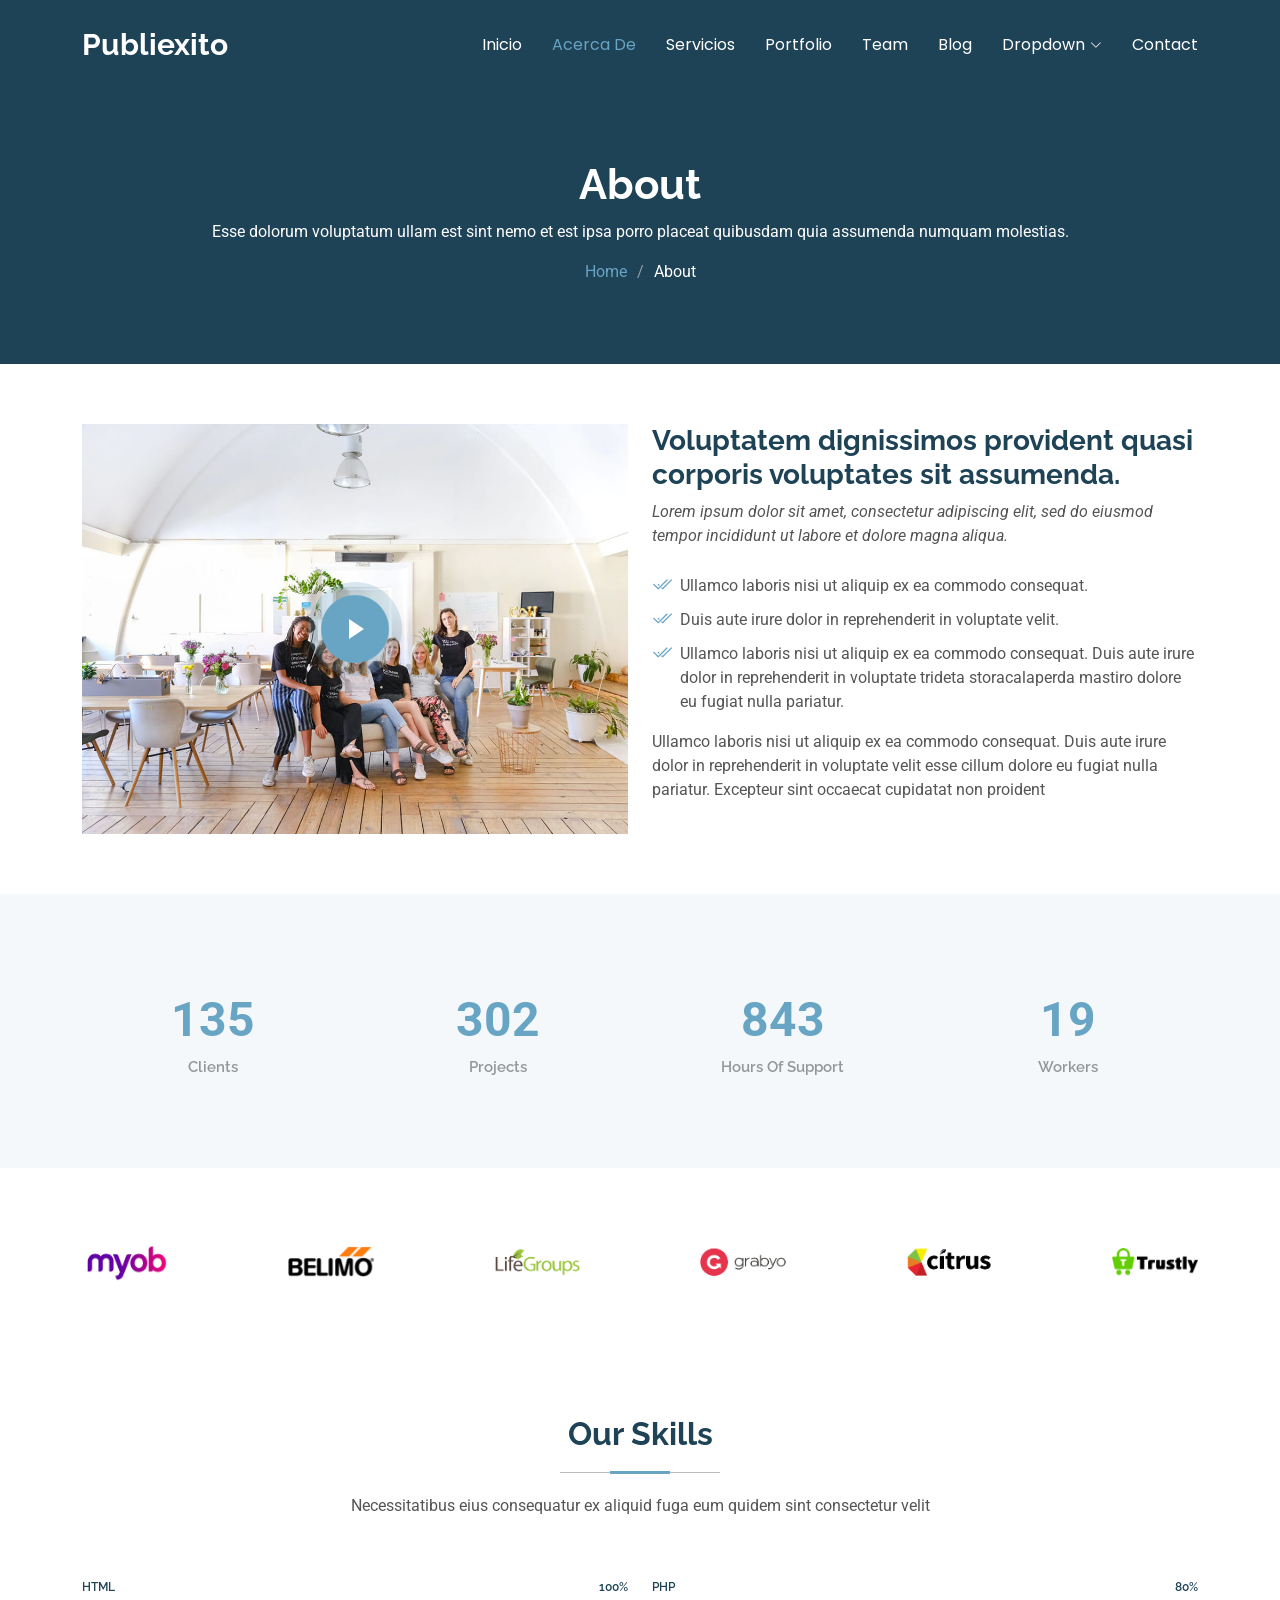
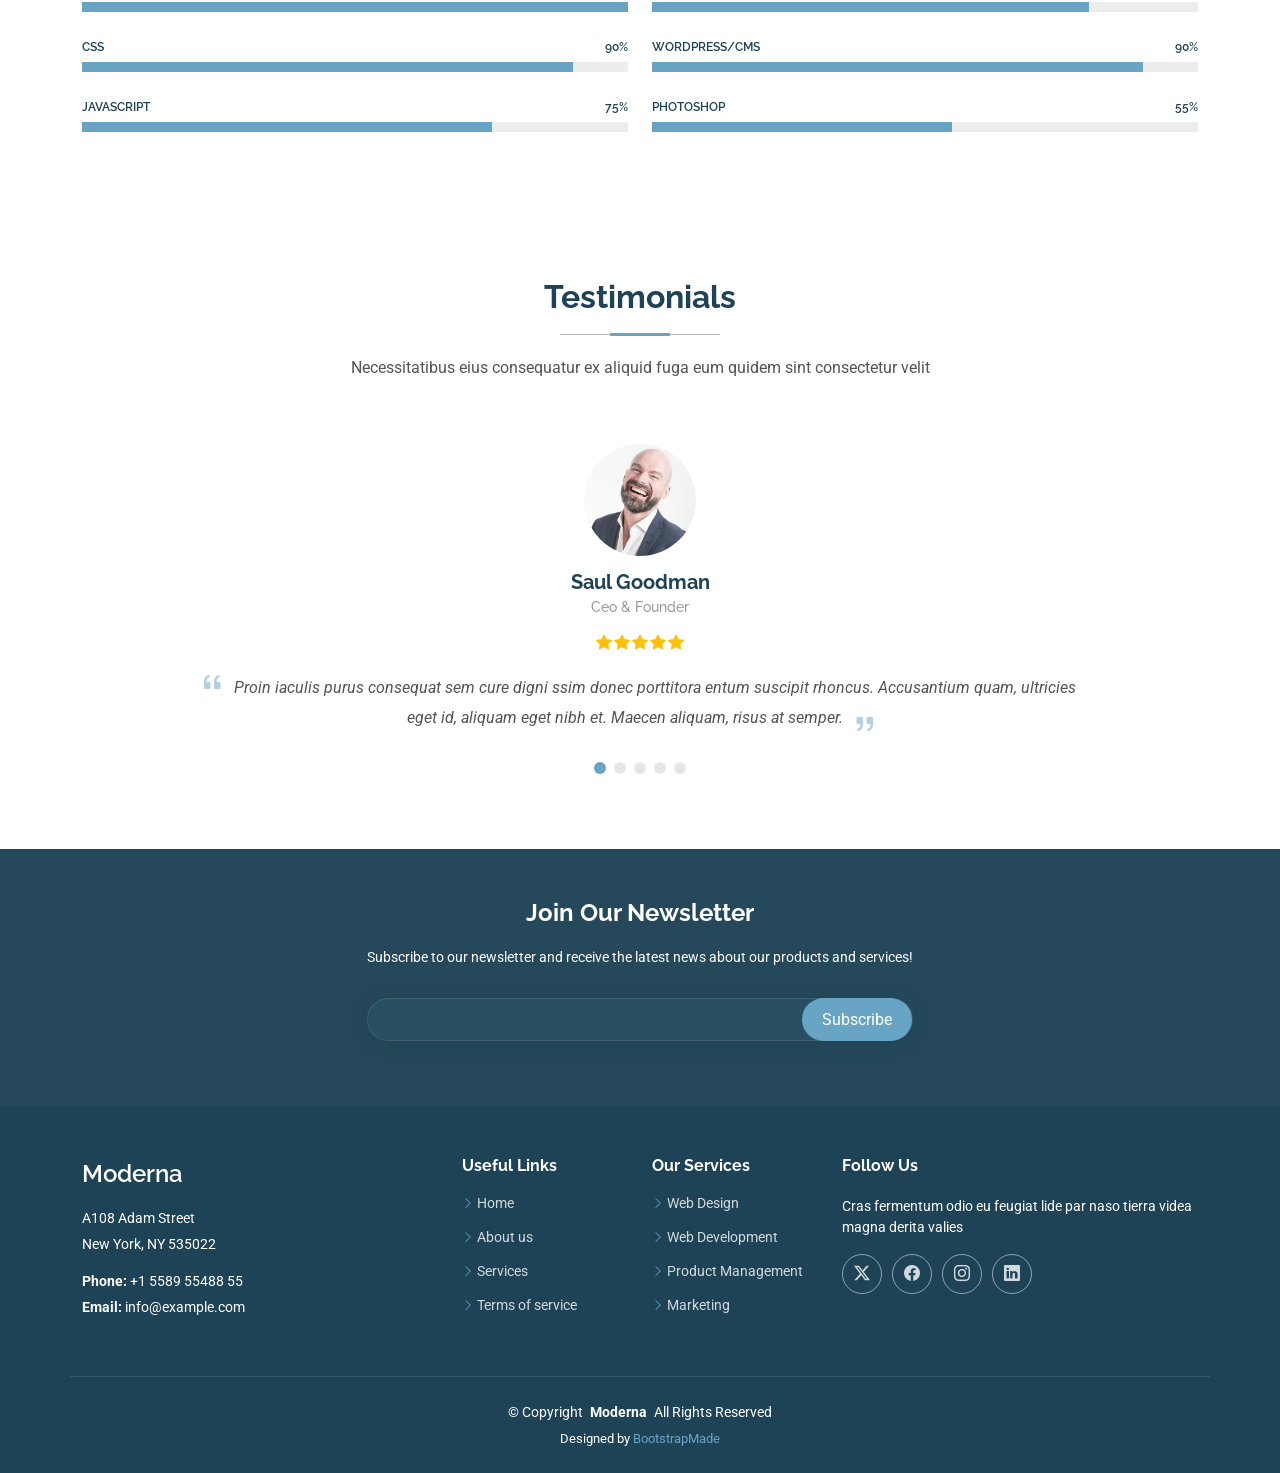
==== commit f58bd5e7: "feat(front): Change navbar" ====
--- a/PubliExito/about.html
+++ b/PubliExito/about.html
@@ -44,14 +44,14 @@
       <a href="index.html" class="logo d-flex align-items-center">
         <!-- Uncomment the line below if you also wish to use an image logo -->
         <!-- <img src="assets/img/logo.png" alt=""> -->
-        <h1 class="sitename">Moderna</h1>
+        <h1 class="sitename">Publiexito</h1>
       </a>
 
       <nav id="navmenu" class="navmenu">
         <ul>
-          <li><a href="index.html">Home</a></li>
-          <li><a href="about.html" class="active">About</a></li>
-          <li><a href="services.html">Services</a></li>
+          <li><a href="index.html">Inicio</a></li>
+          <li><a href="about.html" class="active">Acerca De</a></li>
+          <li><a href="services.html">Servicios</a></li>
           <li><a href="portfolio.html">Portfolio</a></li>
           <li><a href="team.html">Team</a></li>
           <li><a href="blog.html">Blog</a></li>
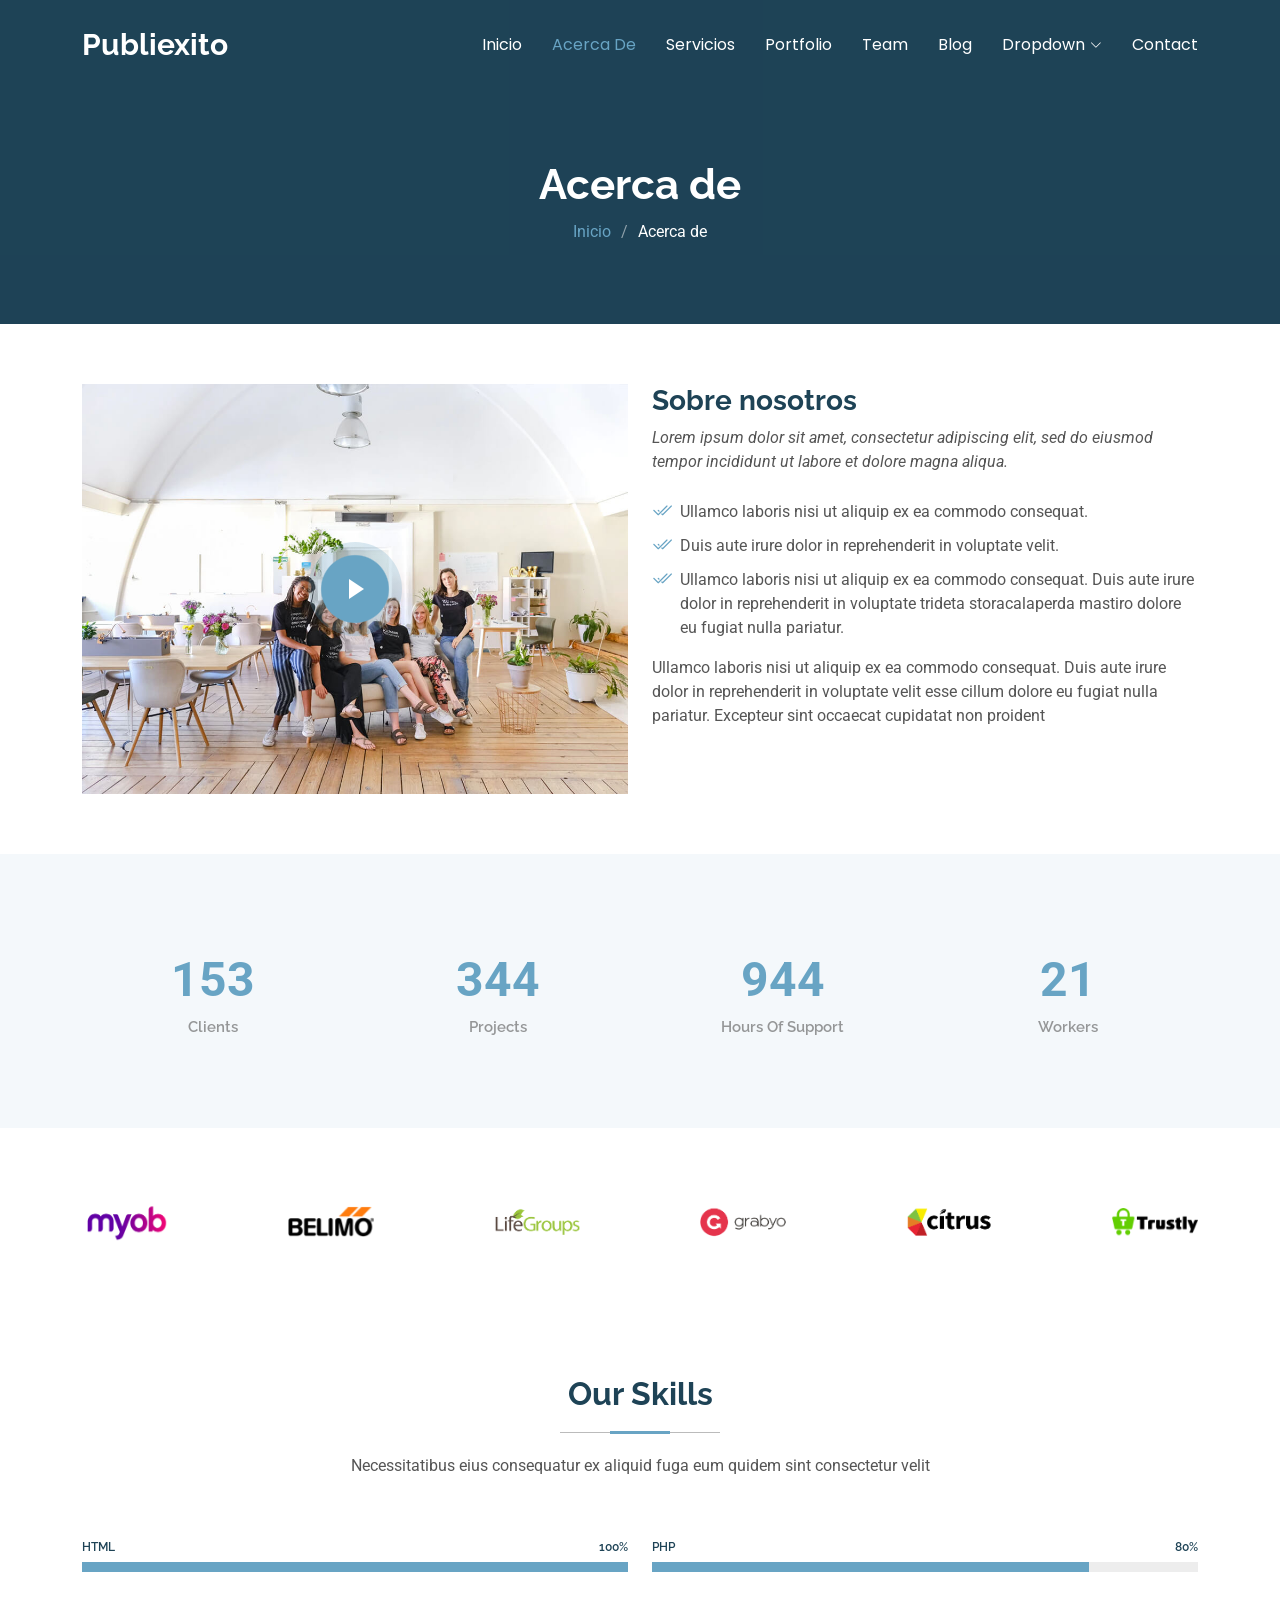
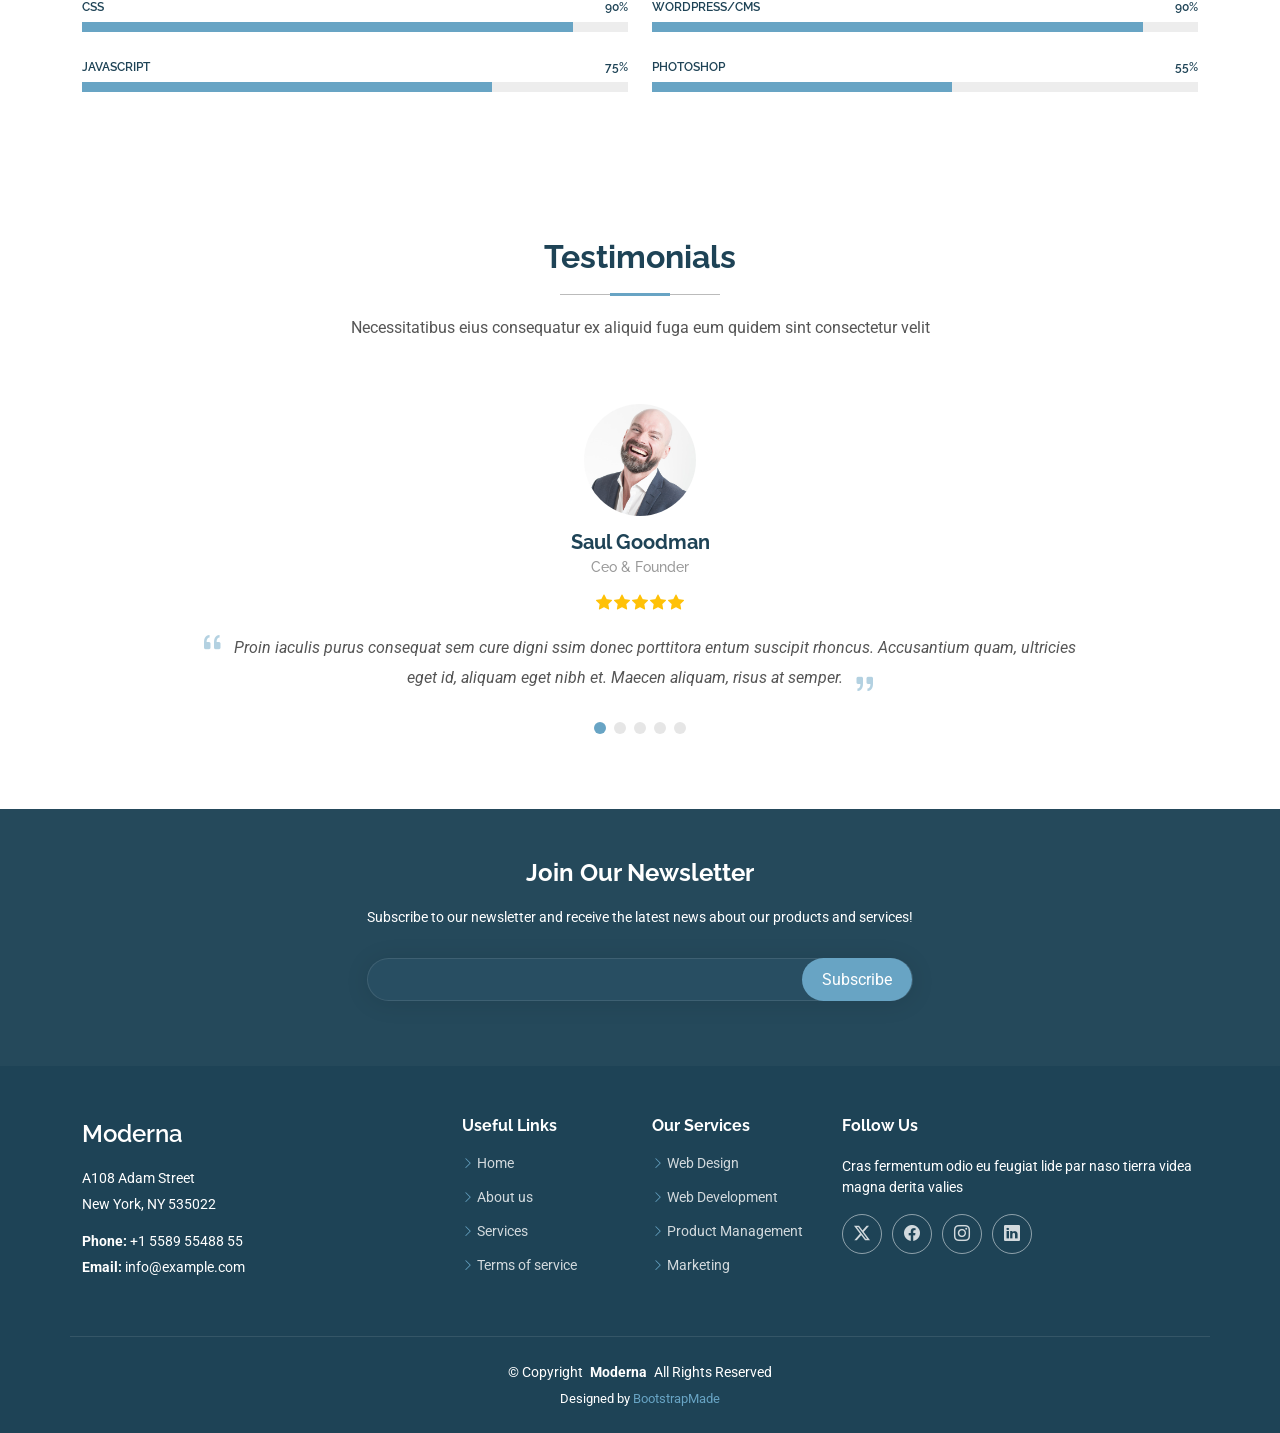
==== commit 14fec777: "feat(front): add final index" ====
--- a/PubliExito/about.html
+++ b/PubliExito/about.html
@@ -4,7 +4,7 @@
 <head>
   <meta charset="utf-8">
   <meta content="width=device-width, initial-scale=1.0" name="viewport">
-  <title>About - Moderna Bootstrap Template</title>
+  <title>Publiexito</title>
   <meta name="description" content="">
   <meta name="keywords" content="">
 
@@ -85,12 +85,11 @@
     <!-- Page Title -->
     <div class="page-title dark-background">
       <div class="container position-relative">
-        <h1>About</h1>
-        <p>Esse dolorum voluptatum ullam est sint nemo et est ipsa porro placeat quibusdam quia assumenda numquam molestias.</p>
+        <h1>Acerca de</h1>
         <nav class="breadcrumbs">
           <ol>
-            <li><a href="index.html">Home</a></li>
-            <li class="current">About</li>
+            <li><a href="index.html">Inicio</a></li>
+            <li class="current">Acerca de</li>
           </ol>
         </nav>
       </div>
@@ -107,7 +106,7 @@
             <a href="https://www.youtube.com/watch?v=Y7f98aduVJ8" class="glightbox pulsating-play-btn"></a>
           </div>
           <div class="col-lg-6 content" data-aos="fade-up" data-aos-delay="200">
-            <h3>Voluptatem dignissimos provident quasi corporis voluptates sit assumenda.</h3>
+            <h3>Sobre nosotros</h3>
             <p class="fst-italic">
               Lorem ipsum dolor sit amet, consectetur adipiscing elit, sed do eiusmod tempor incididunt ut labore et dolore
               magna aliqua.
--- a/PubliExito/assets/css/main.css
+++ b/PubliExito/assets/css/main.css
@@ -857,7 +857,7 @@
   top: 0;
   width: 130%;
   height: 95%;
-  background: linear-gradient(to right, color-mix(in srgb, var(--background-color), transparent 90%), var(--background-color)), url("../img/hero-bg.jpg") center top no-repeat;
+  background: linear-gradient(to left, color-mix(in srgb, var(--background-color), transparent 90%), var(--background-color)), url("../img/bogota.jpg") center top no-repeat;
   background-size: cover;
   z-index: 0;
   border-radius: 0 0 50% 50%;
